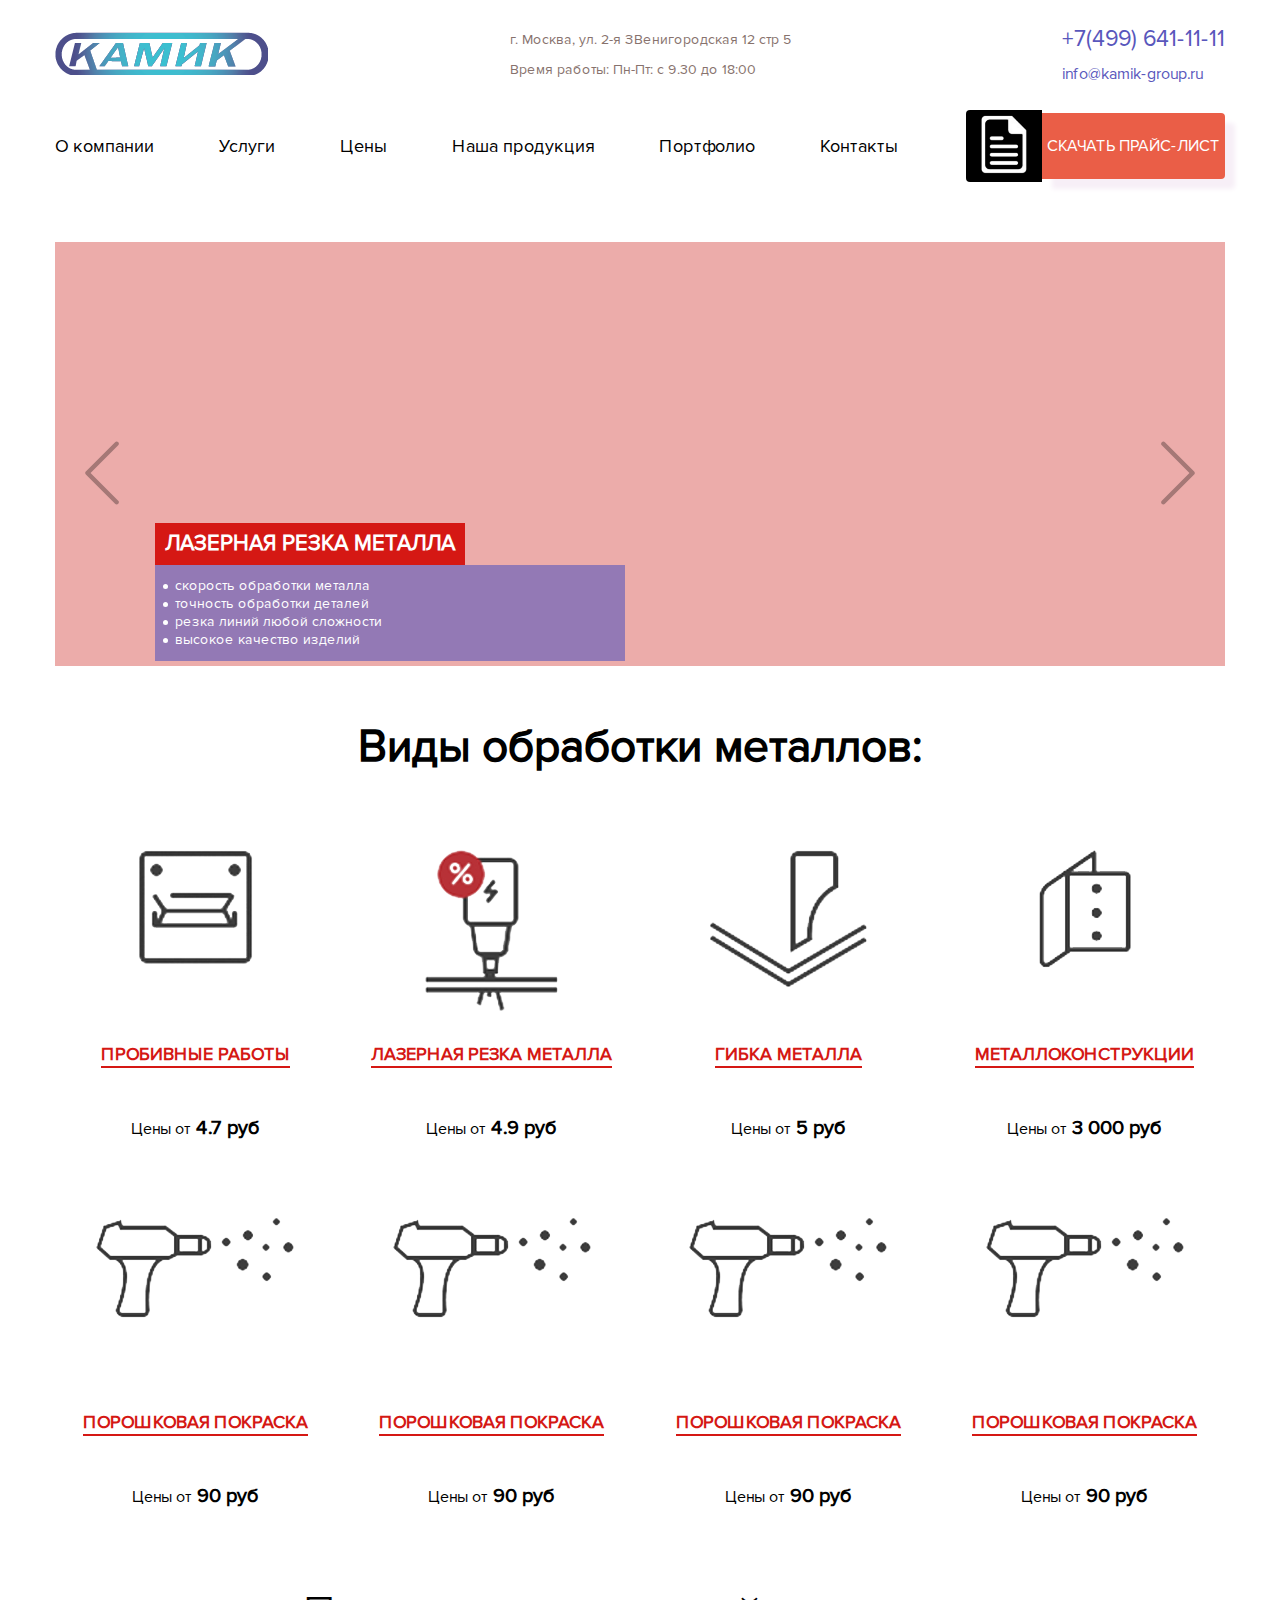
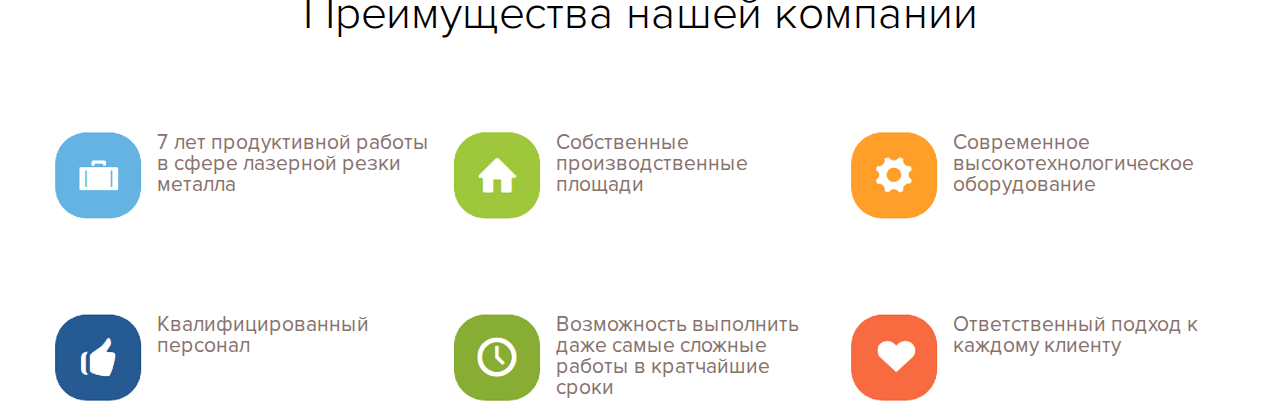
==== index.html @ 595deb57 "add" ====
<!doctype html>
<html lang="en">
<head>
    <meta charset="UTF-8">
    <meta name="viewport"
          content="width=device-width, user-scalable=no, initial-scale=1.0, maximum-scale=1.0, minimum-scale=1.0">
    <meta http-equiv="X-UA-Compatible" content="ie=edge">
    <script src="js/jquery-1.12.4.min.js"></script>
    <script src="plugins/slick-slider/slick.min.js"></script>
    <script src="js/script.js"></script>

    <link rel="stylesheet" href="css/reset.css">
    <link rel="stylesheet" href="plugins/slick-slider/slick.css">
    <link rel="stylesheet" href="css/style.css">
    <title>Kamik</title>
</head>
<body>
<!--HEADER-->
<header id="header">
    <div class="wrapper">
        <div class="col">
            <div class="row__aic">
                <div class="logo">
                    <a href="#"><img src="images/icons/logo.png" alt="Logo"></a>
                </div>
                <div class="location md-hide">
                    <p>г. Москва, ул. 2-я ЗВенигородская 12 стр 5 Время работы: Пн-Пт: с 9.30 до 18:00</p>
                </div>
                <div class="contacts md-hide">
                    <div class="col">
                        <a class="tel">+7(499) 641-11-11</a>
                        <a class="mail">info@kamik-group.ru</a>
                    </div>
                </div>
                <div class="mobile-menu-toggle md-show">
                    <svg class="ham hamRotate ham-burger" viewBox="0 0 100 100" width="60"
                         onclick="this.classList.toggle('active')">
                        <path
                                class="line top"
                                d="m 30,33 h 40 c 3.722839,0 7.5,3.126468 7.5,8.578427 0,5.451959 -2.727029,8.421573 -7.5,8.421573 h -20"/>
                        <path
                                class="line middle"
                                d="m 30,50 h 40"/>
                        <path
                                class="line bottom"
                                d="m 70,67 h -40 c 0,0 -7.5,-0.802118 -7.5,-8.365747 0,-7.563629 7.5,-8.634253 7.5,-8.634253 h 20"/>
                    </svg>
                </div>
            </div>
            <div class="block-navigation">
                <nav>
                    <ul>
                        <li><a href="#">О компании</a></li>
                        <li><a href="#">Услуги</a></li>
                        <li><a href="#">Цены</a></li>
                        <li><a href="#">Наша продукция</a></li>
                        <li><a href="#">Портфолио</a></li>
                        <li><a href="#">Контакты</a></li>
                    </ul>
                </nav>
                <a href="#" class="download-price">
                    <span><img src="images/icons/icon-price.png" alt=""></span>
                    <p>Скачать прайс-лист</p>
                </a>
            </div>
        </div>
    </div>
</header>
<!--END HEADER-->

<!--BANNER-->
<section id="banner">
    <div class="wrapper">
        <div class="slider">
            <div class="slide">
                <img src="images/images/image-slide.jpg" alt="Слайд">
                <div class="description">
                    <div class="top">
                        Лазерная резка металла
                    </div>
                    <ul>
                        <li>скорость обработки металла</li>
                        <li>точность обработки деталей</li>
                        <li>резка линий любой сложности</li>
                        <li>высокое качество изделий</li>
                    </ul>
                </div>
            </div>
            <div class="slide">
                <img src="images/images/image-slide.jpg" alt="Слайд">
                <div class="description">
                    <div class="top">
                        Лазерная резка металла
                    </div>
                    <ul>
                        <li>скорость обработки металла</li>
                        <li>точность обработки деталей</li>
                        <li>резка линий любой сложности</li>
                        <li>высокое качество изделий</li>
                    </ul>
                </div>
            </div>
        </div>
    </div>
</section>
<!--END BANNER-->

<!--METAL PROCESSING-->
<section id="metal-processing">
    <div class="wrapper">
        <div class="title">
            Виды обработки металлов:
        </div>
        <div class="blocks">
            <div class="one-process">
                <div class="block-img">
                    <img src="images/icons/icon-metal-processing-1.png" alt="Пробивные работы">
                </div>
                <a href="#">Пробивные работы</a>
                <p>
                    Цены от <span class="price">4.7 руб</span>
                </p>
            </div>
            <div class="one-process">
                <div class="block-img">
                    <img src="images/icons/icon-metal-processing-2.png" alt="Лазерная резка металла">
                </div>
                <a href="#">Лазерная резка металла</a>
                <p>
                    Цены от <span class="price">4.9 руб</span>
                </p>
            </div>
            <div class="one-process">
                <div class="block-img">
                    <img src="images/icons/icon-metal-processing-3.png" alt="Гибка металла">
                </div>
                <a href="#">Гибка металла</a>
                <p>
                    Цены от <span class="price">5 руб</span>
                </p>
            </div>
            <div class="one-process">
                <div class="block-img">
                    <img src="images/icons/icon-metal-processing-4.png" alt="Металлоконструкции">
                </div>
                <a href="#">Металлоконструкции</a>
                <p>
                    Цены от <span class="price">3 000 руб</span>
                </p>
            </div>
            <div class="one-process">
                <div class="block-img">
                    <img src="images/icons/icon-metal-processing-5.png" alt="Порошковая покраска">
                </div>
                <a href="#">Порошковая покраска</a>
                <p>
                    Цены от <span class="price">90 руб</span>
                </p>
            </div>
            <div class="one-process">
                <div class="block-img">
                    <img src="images/icons/icon-metal-processing-5.png" alt="Порошковая покраска">
                </div>
                <a href="#">Порошковая покраска</a>
                <p>
                    Цены от <span class="price">90 руб</span>
                </p>
            </div>
            <div class="one-process">
                <div class="block-img">
                    <img src="images/icons/icon-metal-processing-5.png" alt="Порошковая покраска">
                </div>
                <a href="#">Порошковая покраска</a>
                <p>
                    Цены от <span class="price">90 руб</span>
                </p>
            </div>
            <div class="one-process">
                <div class="block-img">
                    <img src="images/icons/icon-metal-processing-5.png" alt="Порошковая покраска">
                </div>
                <a href="#">Порошковая покраска</a>
                <p>
                    Цены от <span class="price">90 руб</span>
                </p>
            </div>
        </div>
    </div>
</section>
<!--END METAL PROCESSING-->

<!--ADVANTAGE-->
<section id="advantage">
    <div class="wrapper">
        <div class="title">
            Преимущества нашей компании
        </div>
        <div class="blocks">
            <div class="one-advantage">
                <img src="images/icons/icon-advantage-1.png" alt="">
                <p>7 лет продуктивной работы в сфере лазерной резки металла</p>
            </div>
            <div class="one-advantage">
                <img src="images/icons/icon-advantage-2.png" alt="">
                <p>Собственные производственные площади</p>
            </div>
            <div class="one-advantage">
                <img src="images/icons/icon-advantage-3.png" alt="">
                <p>Современное высокотехнологическое оборудование</p>
            </div>
            <div class="one-advantage">
                <img src="images/icons/icon-advantage-4.png" alt="">
                <p>Квалифицированный персонал</p>
            </div>
            <div class="one-advantage">
                <img src="images/icons/icon-advantage-5.png" alt="">
                <p>Возможность выполнить даже самые сложные работы в кратчайшие сроки</p>
            </div>
            <div class="one-advantage">
                <img src="images/icons/icon-advantage-6.png" alt="">
                <p>Ответственный подход к каждому клиенту</p>
            </div>
        </div>
    </div>
</section>
<!--END ADVANTAGE-->
</body>
</html>
---- css/style.css ----
@font-face {
  font-family: 'Proxima Nova Light';
  src: url("../font/proxima/ProximaNova-Light.eot");
  src: url("../font/proxima/ProximaNova-Light.eot?#iefix") format("embedded-opentype"), url("../font/proxima/ProximaNova-Light.woff") format("woff"), url("../font/proxima/ProximaNova-Light.ttf") format("truetype");
  font-weight: normal;
  font-style: normal;
}

@font-face {
  font-family: 'Proxima Nova Regular';
  src: url("../font/proxima/ProximaNova-Regular.eot");
  src: url("../font/proxima/ProximaNova-Regular.eot?#iefix") format("embedded-opentype"), url("../font/proxima/ProximaNova-Regular.woff") format("woff"), url("../font/proxima/ProximaNova-Regular.ttf") format("truetype");
  font-weight: normal;
  font-style: normal;
}

@font-face {
  font-family: 'Proxima Nova Bold';
  src: url("../font/proxima/ProximaNova-Bold.eot");
  src: url("../font/proxima/ProximaNova-Bold.eot?#iefix") format("embedded-opentype"), url("../font/proxima/ProximaNova-Bold.woff") format("woff"), url("../font/proxima/ProximaNova-Bold.ttf") format("truetype");
  font-weight: 600;
  font-style: normal;
}

body {
  font-family: 'Proxima Nova Regular', sans-serif;
  background: #fff;
  color: #87726d;
}

.wrapper {
  max-width: 1170px;
  margin: 0 auto;
  padding-left: 30px;
  padding-right: 30px;
}

@media screen and (max-width: 780px) {
  .wrapper {
    padding-left: 15px;
    padding-right: 15px;
  }
}

a {
  text-decoration: none;
}

input[type=button],
button {
  cursor: pointer;
  outline: none;
}

input[type=text] {
  -webkit-box-sizing: border-box;
  box-sizing: border-box;
}

.row {
  display: -webkit-box;
  display: -ms-flexbox;
  display: flex;
  -webkit-box-pack: justify;
  -ms-flex-pack: justify;
  justify-content: space-between;
}

.row__aic {
  display: -webkit-box;
  display: -ms-flexbox;
  display: flex;
  -webkit-box-pack: justify;
  -ms-flex-pack: justify;
  justify-content: space-between;
  -webkit-box-align: center;
  -ms-flex-align: center;
  align-items: center;
}

.col {
  display: -webkit-box;
  display: -ms-flexbox;
  display: flex;
  -webkit-box-orient: vertical;
  -webkit-box-direction: normal;
  -ms-flex-direction: column;
  flex-direction: column;
}

.col__aic {
  display: -webkit-box;
  display: -ms-flexbox;
  display: flex;
  -webkit-box-orient: vertical;
  -webkit-box-direction: normal;
  -ms-flex-direction: column;
  flex-direction: column;
  -webkit-box-align: center;
  -ms-flex-align: center;
  align-items: center;
}

.md-show {
  display: none;
}

@media screen and (max-width: 960px) {
  .md-show {
    display: block;
  }
}

@media screen and (max-width: 960px) {
  .md-hide {
    display: none !important;
  }
}

#header {
  padding-top: 25px;
}

#header .logo img {
  width: 100%;
  max-width: 213px;
  height: auto;
}

#header .location {
  max-width: 310px;
}

#header .location p {
  font-weight: 300;
  font-size: 14px;
  line-height: 30px;
}

#header .mobile-menu-toggle {
  -webkit-box-sizing: border-box;
  box-sizing: border-box;
  z-index: 200;
}

#header .mobile-menu-toggle .ham {
  cursor: pointer;
  -webkit-tap-highlight-color: transparent;
  -webkit-transition: -webkit-transform 400ms;
  transition: -webkit-transform 400ms;
  -o-transition: transform 400ms;
  transition: transform 400ms;
  transition: transform 400ms, -webkit-transform 400ms;
  -moz-user-select: none;
  -webkit-user-select: none;
  -ms-user-select: none;
  user-select: none;
}

#header .mobile-menu-toggle .hamRotate.active {
  -webkit-transform: rotate(45deg);
  -ms-transform: rotate(45deg);
  transform: rotate(45deg);
}

#header .mobile-menu-toggle .hamRotate180.active {
  -webkit-transform: rotate(180deg);
  -ms-transform: rotate(180deg);
  transform: rotate(180deg);
}

#header .mobile-menu-toggle .line {
  fill: none;
  -webkit-transition: stroke-dasharray 400ms, stroke-dashoffset 400ms;
  -o-transition: stroke-dasharray 400ms, stroke-dashoffset 400ms;
  transition: stroke-dasharray 400ms, stroke-dashoffset 400ms;
  stroke: #000;
  stroke-width: 8;
  stroke-linecap: round;
}

#header .mobile-menu-toggle .ham-burger .top {
  stroke-dasharray: 40 160;
}

#header .mobile-menu-toggle .ham-burger .middle {
  stroke-dasharray: 40 142;
  -webkit-transform-origin: 50%;
  -ms-transform-origin: 50%;
  transform-origin: 50%;
  -webkit-transition: -webkit-transform 400ms;
  transition: -webkit-transform 400ms;
  -o-transition: transform 400ms;
  transition: transform 400ms;
  transition: transform 400ms, -webkit-transform 400ms;
}

#header .mobile-menu-toggle .ham-burger .bottom {
  stroke-dasharray: 40 85;
  -webkit-transform-origin: 50%;
  -ms-transform-origin: 50%;
  transform-origin: 50%;
  -webkit-transition: stroke-dashoffset 400ms, -webkit-transform 400ms;
  transition: stroke-dashoffset 400ms, -webkit-transform 400ms;
  -o-transition: transform 400ms, stroke-dashoffset 400ms;
  transition: transform 400ms, stroke-dashoffset 400ms;
  transition: transform 400ms, stroke-dashoffset 400ms, -webkit-transform 400ms;
}

#header .mobile-menu-toggle .ham-burger.active .top {
  stroke-dashoffset: -64px;
}

#header .mobile-menu-toggle .ham-burger.active .middle {
  -webkit-transform: rotate(90deg);
  -ms-transform: rotate(90deg);
  transform: rotate(90deg);
}

#header .mobile-menu-toggle .ham-burger.active .bottom {
  stroke-dashoffset: -64px;
}

#header .contacts {
  color: #5957bc;
}

#header .contacts .tel {
  font-size: 23px;
}

#header .contacts .mail {
  margin-top: 15px;
  font-size: 16px;
}

#header .block-navigation {
  margin-top: 25px;
  display: -webkit-box;
  display: -ms-flexbox;
  display: flex;
  -webkit-box-pack: justify;
  -ms-flex-pack: justify;
  justify-content: space-between;
  -webkit-box-align: center;
  -ms-flex-align: center;
  align-items: center;
}

@media screen and (max-width: 960px) {
  #header .block-navigation {
    display: none;
  }
}

#header .block-navigation nav ul {
  display: -webkit-box;
  display: -ms-flexbox;
  display: flex;
  -webkit-box-pack: justify;
  -ms-flex-pack: justify;
  justify-content: space-between;
  -webkit-box-align: center;
  -ms-flex-align: center;
  align-items: center;
}

@media screen and (max-width: 780px) {
  #header .block-navigation nav ul {
    -webkit-box-orient: vertical;
    -webkit-box-direction: normal;
    -ms-flex-direction: column;
    flex-direction: column;
  }
}

#header .block-navigation nav ul li {
  margin-right: 65px;
}

@media screen and (max-width: 1100px) {
  #header .block-navigation nav ul li {
    margin-right: 15px;
  }
}

@media screen and (max-width: 780px) {
  #header .block-navigation nav ul li {
    margin-top: 10px;
  }
}

#header .block-navigation nav ul li a {
  font-size: 18px;
  color: #000;
}

#header .block-navigation .download-price {
  display: -webkit-box;
  display: -ms-flexbox;
  display: flex;
  -webkit-box-align: center;
  -ms-flex-align: center;
  align-items: center;
}

@media screen and (max-width: 960px) {
  #header .block-navigation .download-price {
    margin-top: 10px;
  }
}

#header .block-navigation .download-price span {
  padding: 5px 15px;
  background: #000;
  border-radius: 4px 0 0 4px;
}

#header .block-navigation .download-price p {
  text-transform: uppercase;
  background: #ea5e47;
  color: #fff;
  padding: 25px 5px;
  border-radius: 0 4px 4px 0;
  -webkit-box-shadow: 10px 10px 5px 0px #f7eff7;
  box-shadow: 10px 10px 5px 0px #f7eff7;
}

#banner {
  margin-top: 60px;
}

#banner .slider .slide {
  position: relative;
}

#banner .slider .slide img {
  width: 100%;
}

#banner .slider .slide .description {
  position: absolute;
  bottom: 5px;
  left: 100px;
  width: 100%;
}

@media screen and (max-width: 780px) {
  #banner .slider .slide .description {
    left: 50px;
  }
}

@media screen and (max-width: 560px) {
  #banner .slider .slide .description {
    left: calc((100% - 249px) / 2);
  }
}

#banner .slider .slide .description .top {
  display: inline-block;
  padding: 10px;
  font-size: 22px;
  font-weight: 600;
  color: #fff;
  text-transform: uppercase;
  background: #d51814;
  max-width: 340px;
}

@media screen and (max-width: 780px) {
  #banner .slider .slide .description .top {
    font-size: 16px;
  }
}

#banner .slider .slide .description ul {
  background: rgba(89, 87, 188, 0.6);
  padding: 10px 20px;
  max-width: 430px;
  width: 100%;
}

@media screen and (max-width: 780px) {
  #banner .slider .slide .description ul {
    max-width: 320px;
  }
}

@media screen and (max-width: 560px) {
  #banner .slider .slide .description ul {
    display: none;
  }
}

#banner .slider .slide .description ul li {
  color: #fff;
  margin: 4px 0;
  font-size: 14px;
  position: relative;
}

@media screen and (max-width: 780px) {
  #banner .slider .slide .description ul li {
    font-size: 12px;
  }
}

#banner .slider .slide .description ul li:before {
  content: '';
  width: 5px;
  height: 5px;
  position: absolute;
  left: -12px;
  top: 5px;
  background: #fff;
  border-radius: 50%;
}

#banner .slider .slick-arrow {
  position: absolute;
  outline: none;
  font-size: 0;
  height: 70px;
  width: 70px;
  border: none;
  top: calc((100% - 35px) / 2);
  z-index: 2;
  opacity: .3;
}

#banner .slider .slick-arrow:hover {
  opacity: 1;
  -webkit-transition: all .3s;
  -o-transition: all .3s;
  transition: all .3s;
}

@media screen and (max-width: 780px) {
  #banner .slider .slick-arrow {
    width: 30px;
    height: 30px;
  }
}

#banner .slider .slick-arrow.slick-prev {
  background: url("../images/icons/arrow.svg") no-repeat;
  left: 1%;
  -webkit-transform: rotate(180deg);
  -ms-transform: rotate(180deg);
  transform: rotate(180deg);
}

#banner .slider .slick-arrow.slick-next {
  background: url("../images/icons/arrow.svg") no-repeat;
  right: 1%;
}

#metal-processing {
  margin-top: 55px;
}

@media screen and (max-width: 780px) {
  #metal-processing {
    margin-top: 15px;
  }
}

#metal-processing .title {
  color: #000;
  font-size: 46px;
  text-align: center;
  font-weight: 800;
}

@media screen and (max-width: 780px) {
  #metal-processing .title {
    font-size: 28px;
  }
}

#metal-processing .blocks {
  display: -webkit-box;
  display: -ms-flexbox;
  display: flex;
  -webkit-box-pack: justify;
  -ms-flex-pack: justify;
  justify-content: space-between;
  -ms-flex-wrap: wrap;
  flex-wrap: wrap;
}

@media screen and (max-width: 780px) {
  #metal-processing .blocks {
    -ms-flex-pack: distribute;
    justify-content: space-around;
  }
}

#metal-processing .blocks .one-process {
  -ms-flex-preferred-size: 23%;
  flex-basis: 23%;
  display: -webkit-box;
  display: -ms-flexbox;
  display: flex;
  -webkit-box-orient: vertical;
  -webkit-box-direction: normal;
  -ms-flex-direction: column;
  flex-direction: column;
  -webkit-box-align: center;
  -ms-flex-align: center;
  align-items: center;
  -webkit-box-pack: justify;
  -ms-flex-pack: justify;
  justify-content: space-between;
  margin-top: 80px;
  min-width: 280px;
}

@media screen and (max-width: 780px) {
  #metal-processing .blocks .one-process {
    margin-top: 25px;
  }
}

#metal-processing .blocks .one-process .block-img {
  height: 160px;
}

#metal-processing .blocks .one-process .block-img img {
  width: 100%;
  height: auto;
}

#metal-processing .blocks .one-process a {
  margin-top: 35px;
  font-size: 18px;
  color: #d51814;
  border-bottom: 2px solid #d51814;
  padding-bottom: 3px;
  text-transform: uppercase;
  font-weight: 600;
}

#metal-processing .blocks .one-process p {
  color: #000;
  margin-top: 50px;
  font-size: 16px;
}

#metal-processing .blocks .one-process p .price {
  font-weight: 600;
  font-size: 20px;
}

#advantage {
  margin-top: 85px;
}

#advantage .title {
  color: #000;
  font-family: 'Proxima Nova Light', sans-serif;
  font-size: 46px;
  text-align: center;
  font-weight: 200;
}

@media screen and (max-width: 780px) {
  #advantage .title {
    font-size: 28px;
  }
}

#advantage .blocks {
  display: -webkit-box;
  display: -ms-flexbox;
  display: flex;
  -webkit-box-pack: justify;
  -ms-flex-pack: justify;
  justify-content: space-between;
  -ms-flex-wrap: wrap;
  flex-wrap: wrap;
}

@media screen and (max-width: 560px) {
  #advantage .blocks {
    -ms-flex-pack: distribute;
    justify-content: space-around;
  }
}

#advantage .blocks .one-advantage {
  -ms-flex-preferred-size: 32%;
  flex-basis: 32%;
  display: -webkit-box;
  display: -ms-flexbox;
  display: flex;
  -webkit-box-align: start;
  -ms-flex-align: start;
  align-items: flex-start;
  margin-top: 95px;
  min-width: 310px;
}

@media screen and (max-width: 560px) {
  #advantage .blocks .one-advantage {
    margin-top: 30px;
  }
}

#advantage .blocks .one-advantage p {
  padding-left: 15px;
  font-size: 21px;
}

@media screen and (max-width: 560px) {
  #advantage .blocks .one-advantage p {
    font-size: 16px;
    padding-top: 15px;
  }
}

/*# sourceMappingURL=maps/style.css.map */
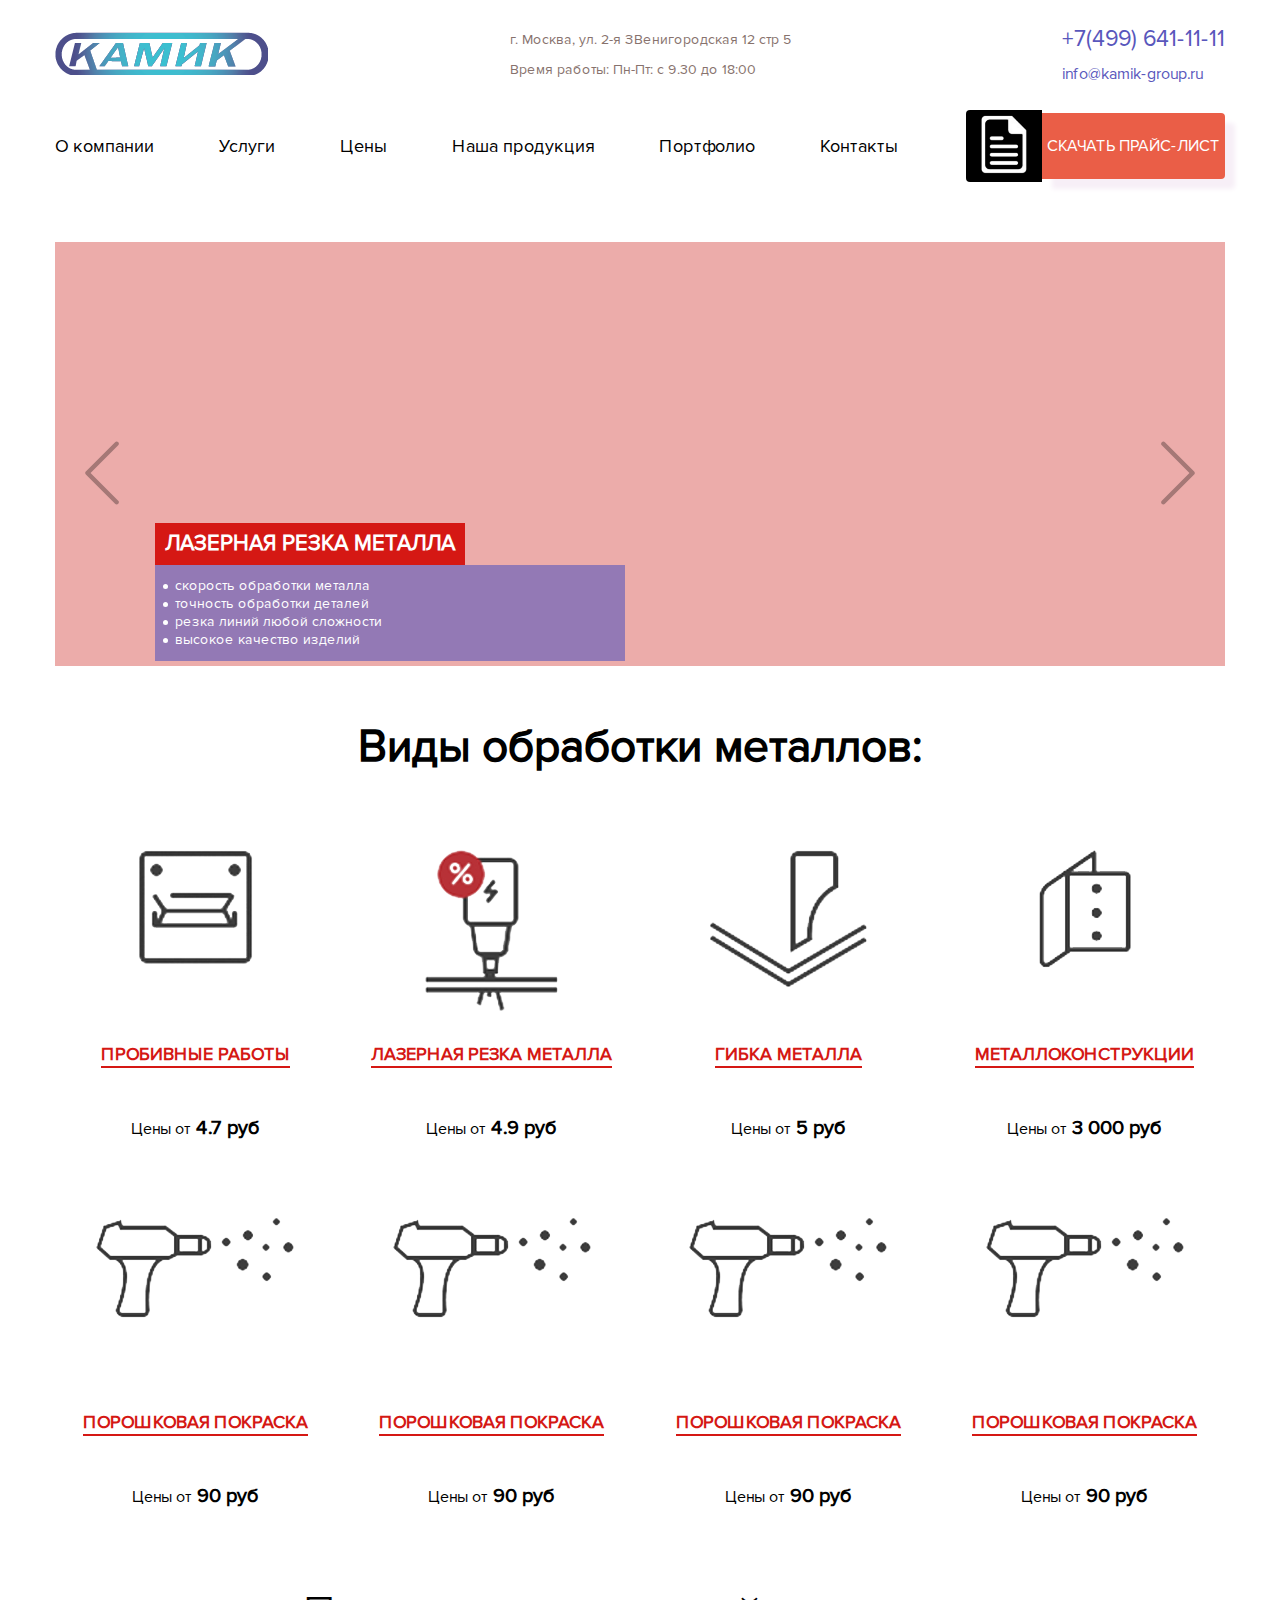
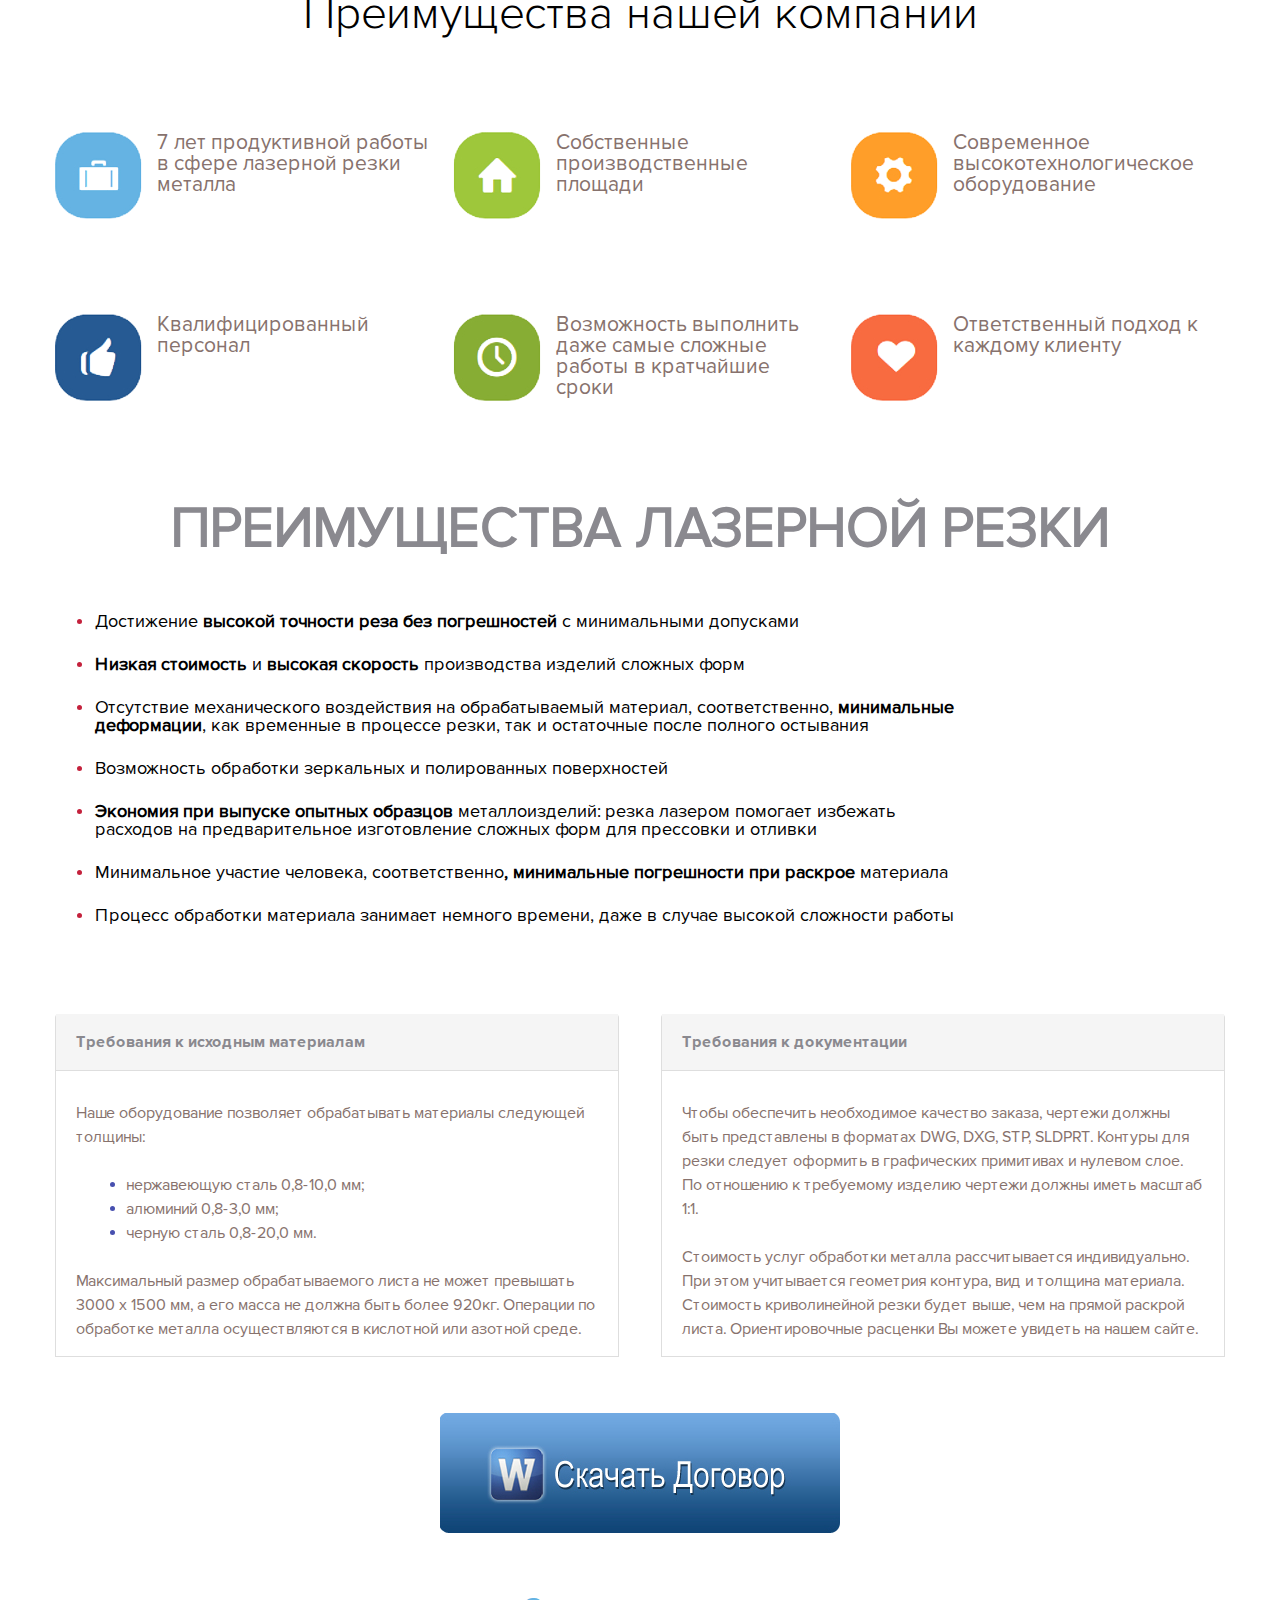
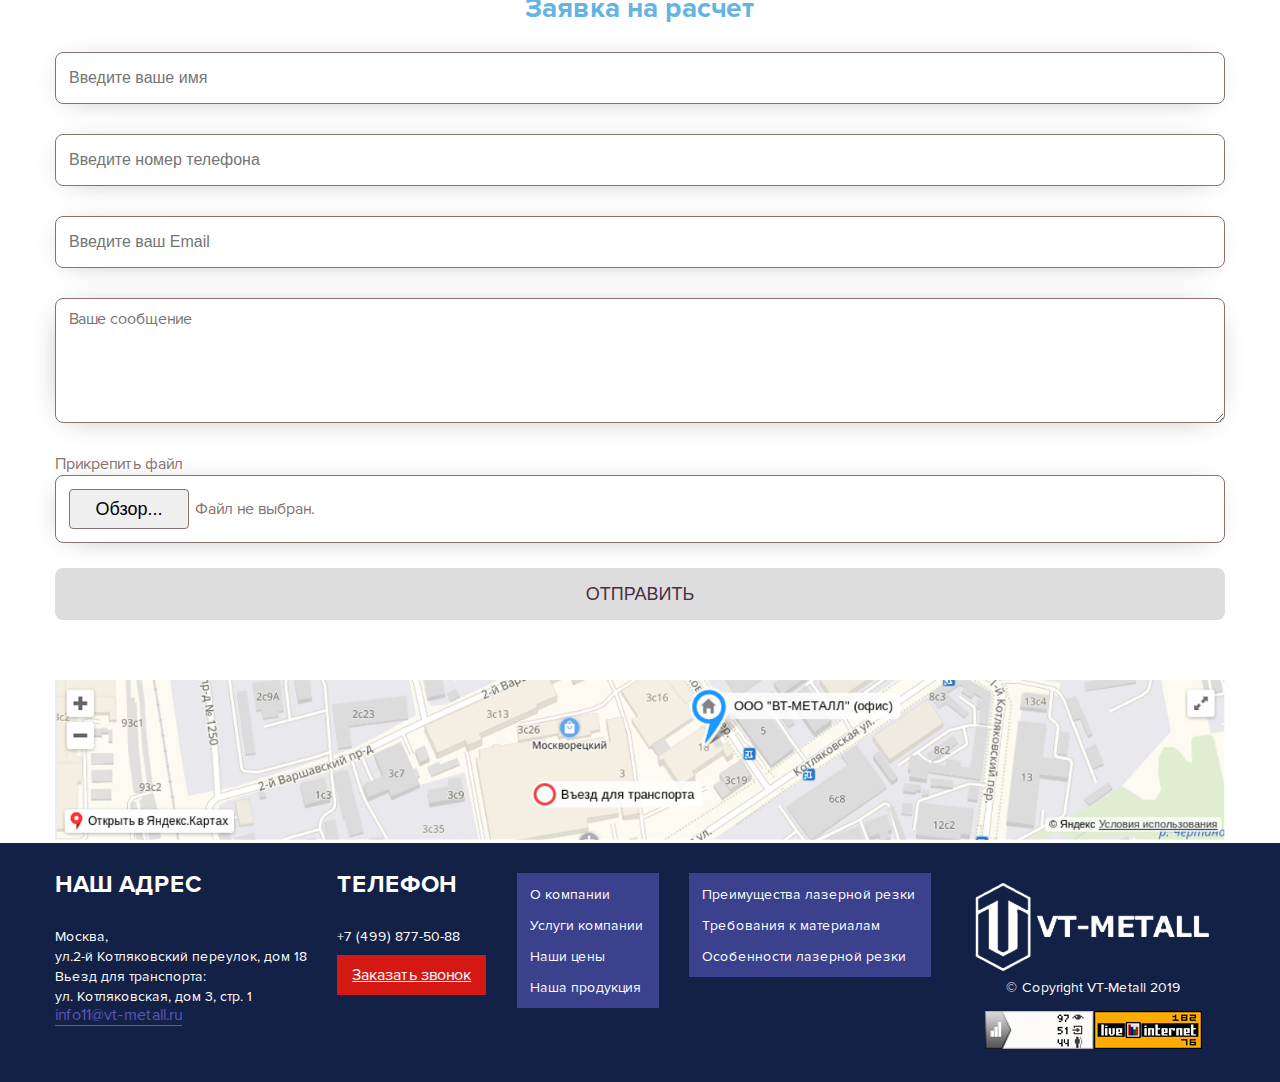
==== commit 438d5ab7: "add" ====
--- a/index.html
+++ b/index.html
@@ -221,8 +221,181 @@
                 <p>Ответственный подход к каждому клиенту</p>
             </div>
         </div>
+        <div class="title-laser">
+            Преимущества лазерной резки
+        </div>
+        <div class="advantages-list">
+            <ul>
+                <li>
+                    <p>Достижение<span> высокой точности реза без погрешностей</span> с минимальными допусками</p>
+                </li>
+                <li>
+                    <p><span>Низкая стоимость</span> и <span>высокая скорость</span> производства изделий сложных форм
+                    </p>
+                </li>
+                <li>
+                    <p>Отсутствие механического воздействия на обрабатываемый материал, соответственно, <span>минимальные деформации</span>,
+                        как временные в процессе резки, так и остаточные после полного остывания</p>
+                </li>
+                <li>
+                    <p>Возможность обработки зеркальных и полированных поверхностей</p>
+                </li>
+                <li>
+                    <p><span>Экономия при выпуске опытных образцов</span> металлоизделий: резка лазером помогает
+                        избежать расходов на предварительное изготовление сложных форм для прессовки и отливки</p>
+                </li>
+                <li>
+                    <p>Минимальное участие человека, соответственно<span>, минимальные погрешности при раскрое</span>
+                        материала</p>
+                </li>
+                <li>
+                    <p>Процесс обработки материала занимает немного времени, даже в случае высокой сложности работы</p>
+                </li>
+            </ul>
+        </div>
     </div>
 </section>
 <!--END ADVANTAGE-->
+
+<!--DOCUMENTS-->
+<section id="documents">
+    <div class="wrapper">
+        <div class="requirements">
+            <div class="one">
+                <div class="cap">
+                    Требования к исходным материалам
+                </div>
+                <div class="inf">
+                    <p>
+                        Наше оборудование позволяет обрабатывать материалы следующей толщины:
+                    </p>
+                    <ul>
+                        <li>
+                            <p>нержавеющую сталь 0,8-10,0 мм;</p>
+                        </li>
+                        <li>
+                            <p>алюминий 0,8-3,0 мм;</p>
+                        </li>
+                        <li>
+                            <p>черную сталь 0,8-20,0 мм.</p>
+                        </li>
+                    </ul>
+                    <p>
+                        Максимальный размер обрабатываемого листа не может превышать 3000 х 1500 мм, а его масса не
+                        должна
+                        быть более 920кг. Операции по обработке металла осуществляются в кислотной или азотной среде.
+                    </p>
+                </div>
+            </div>
+            <div class="one">
+                <div class="cap">Требования к документации</div>
+                <div class="inf">
+                    <p>Чтобы обеспечить необходимое качество заказа, чертежи должны быть представлены в форматах DWG,
+                        DXG,
+                        STP, SLDPRT. Контуры для резки следует оформить в графических примитивах и нулевом слое. По
+                        отношению к требуемому изделию чертежи должны иметь масштаб 1:1. <br><br>
+                        Стоимость услуг обработки металла рассчитывается индивидуально. При этом учитывается геометрия
+                        контура, вид и толщина материала. Стоимость криволинейной резки будет выше, чем на прямой
+                        раскрой
+                        листа. Ориентировочные расценки Вы можете увидеть на нашем сайте.</p>
+                </div>
+            </div>
+        </div>
+        <button type="button" class="btn-download-doc">
+            <img src="images/icons/icon-download-doc.jpg" alt="">
+        </button>
+        <div class="request">
+            <div class="title">
+                Заявка на расчет
+            </div>
+            <div class="form">
+                <input type="text" placeholder="Введите ваше имя" class="styles-input">
+                <input type="number" placeholder="Введите номер телефона" class="styles-input">
+                <input type="email" placeholder="Введите ваш Email" class="styles-input">
+                <textarea name="message" id="" cols="30" rows="10" class="styles-textarea"
+                          placeholder="Ваше сообщение"></textarea>
+                <p>
+                    Прикрепить файл
+                </p>
+                <div class="attach">
+                    <input type="button" value="Обзор..."> <span>Файл не выбран.</span>
+                </div>
+                <input type="button" class="send" value="Отправить">
+            </div>
+        </div>
+    </div>
+</section>
+<!--END DOCUMENTS-->
+
+<!--FOOTER-->
+<footer id="footer">
+    <div class="wrapper">
+        <div class="map">
+            <img src="images/images/image-map.jpg" alt="Карта">
+        </div>
+    </div>
+    <div class="content">
+        <div class="wrapper">
+            <div class="row">
+                <div class="block sm-hide">
+                    <div class="title">
+                        Наш адрес
+                    </div>
+                    <p>Москва, <br>
+                        ул.2-й Котляковский переулок, дом 18<br>
+                        Вьезд для транспорта:<br>
+                        ул. Котляковская, дом 3, стр. 1
+                    </p>
+                    <a href="#" class="mail">info11@vt-metall.ru</a>
+                </div>
+                <div class="block sm-hide">
+                    <div class="title">
+                        Телефон
+                    </div>
+                    <p>
+                        +7 (499) 877-50-88
+                    </p>
+                    <div class="call">
+                        <a href="#" class="get-call">Заказать звонок</a>
+                    </div>
+                </div>
+                <div class="block lg-hide">
+                    <div class="navigation">
+                        <ul>
+                            <li><a href="#">О компании</a></li>
+                            <li><a href="#">Услуги компании</a></li>
+                            <li><a href="#">Наши цены</a></li>
+                            <li><a href="#">Наша продукция</a></li>
+                        </ul>
+                    </div>
+                </div>
+                <div class="block lg-hide">
+                    <div class="navigation">
+                        <ul>
+                            <li><a href="#">Преимущества лазерной резки</a></li>
+                            <li><a href="#">Требования к материалам</a></li>
+                            <li><a href="#">Особенности лазерной резки</a></li>
+                        </ul>
+                    </div>
+                </div>
+                <div class="block align">
+                    <div class="col__aic">
+                        <a href="#" class="logo-footer">
+                            <img src="images/icons/logo-two.png" alt="Logo">
+                        </a>
+                        <p>
+                            © Copyright VT-Metall 2019
+                        </p>
+                        <div class="widgets row">
+                            <a href="#"><img src="images/icons/icon-widget-1.jpg" alt=""></a>
+                            <a href="#"><img src="images/icons/icon-widget-2.jpg" alt=""></a>
+                        </div>
+                    </div>
+                </div>
+            </div>
+        </div>
+    </div>
+</footer>
+<!--END FOOTER-->
 </body>
 </html>--- a/css/style.css
+++ b/css/style.css
@@ -101,6 +101,12 @@
   align-items: center;
 }
 
+@media screen and (max-width: 1100px) {
+  .lg-hide {
+    display: none;
+  }
+}
+
 .md-show {
   display: none;
 }
@@ -117,14 +123,49 @@
   }
 }
 
+@media screen and (max-width: 780px) {
+  .sm-hide {
+    display: none;
+  }
+}
+
+.title-page {
+  font-size: 28px;
+  color: #482e47;
+  margin-bottom: 50px;
+  position: relative;
+}
+
+.title-page:before {
+  content: '';
+  position: absolute;
+  width: 85px;
+  height: 5px;
+  background: #d51814;
+  bottom: -20px;
+  left: 0;
+}
+
 #header {
   padding-top: 25px;
 }
 
+@media screen and (max-width: 560px) {
+  #header {
+    padding-top: 0;
+  }
+}
+
 #header .logo img {
   width: 100%;
   max-width: 213px;
   height: auto;
+}
+
+@media screen and (max-width: 560px) {
+  #header .logo img {
+    width: 80%;
+  }
 }
 
 #header .location {
@@ -330,6 +371,12 @@
   margin-top: 60px;
 }
 
+@media screen and (max-width: 560px) {
+  #banner {
+    margin-top: 20px;
+  }
+}
+
 #banner .slider .slide {
   position: relative;
 }
@@ -620,4 +667,737 @@
   }
 }
 
+@media screen and (max-width: 560px) {
+  #advantage .blocks .one-advantage img {
+    max-width: 65px;
+    height: auto;
+  }
+}
+
+#advantage .title-laser {
+  margin-top: 100px;
+  text-transform: uppercase;
+  font-weight: 600;
+  text-align: center;
+  font-size: 56px;
+  color: #8a898f;
+}
+
+@media screen and (max-width: 780px) {
+  #advantage .title-laser {
+    font-size: 36px;
+  }
+}
+
+@media screen and (max-width: 560px) {
+  #advantage .title-laser {
+    font-size: 28px;
+    margin-top: 40px;
+  }
+}
+
+#advantage .advantages-list {
+  margin-top: 55px;
+}
+
+#advantage .advantages-list ul {
+  padding-left: 40px;
+}
+
+#advantage .advantages-list ul li {
+  margin-top: 25px;
+  font-size: 18px;
+  color: #000;
+  max-width: 860px;
+  position: relative;
+}
+
+#advantage .advantages-list ul li:before {
+  content: '';
+  width: 5px;
+  height: 5px;
+  background: #c4213c;
+  position: absolute;
+  left: -18px;
+  top: 7px;
+  border-radius: 50%;
+}
+
+#advantage .advantages-list ul li span {
+  font-weight: 600;
+}
+
+#documents {
+  margin-top: 90px;
+}
+
+#documents .requirements {
+  display: -webkit-box;
+  display: -ms-flexbox;
+  display: flex;
+  -webkit-box-pack: justify;
+  -ms-flex-pack: justify;
+  justify-content: space-between;
+}
+
+@media screen and (max-width: 780px) {
+  #documents .requirements {
+    -webkit-box-orient: vertical;
+    -webkit-box-direction: normal;
+    -ms-flex-direction: column;
+    flex-direction: column;
+    -webkit-box-align: center;
+    -ms-flex-align: center;
+    align-items: center;
+  }
+}
+
+#documents .requirements .one {
+  -ms-flex-preferred-size: 48%;
+  flex-basis: 48%;
+  border: 1px solid #dedede;
+  border-top: none;
+  border-radius: 4px 4px 0 0;
+}
+
+#documents .requirements .one .cap {
+  background: #f5f5f5;
+  padding: 20px;
+  border-bottom: 1px solid #dedede;
+  font-family: 'Proxima Nova Bold', sans-serif;
+  color: #8a898f;
+}
+
+#documents .requirements .one .inf {
+  padding: 30px 20px 15px;
+}
+
+#documents .requirements .one .inf p {
+  font-size: 16px;
+  line-height: 24px;
+}
+
+@media screen and (max-width: 560px) {
+  #documents .requirements .one .inf p {
+    font-size: 14px;
+  }
+}
+
+#documents .requirements .one .inf ul {
+  padding: 24px 20px 24px 50px;
+}
+
+#documents .requirements .one .inf ul li {
+  position: relative;
+}
+
+#documents .requirements .one .inf ul li:before {
+  content: '';
+  width: 5px;
+  height: 5px;
+  background: #4750af;
+  position: absolute;
+  left: -16px;
+  top: 9px;
+  border-radius: 50%;
+}
+
+#documents .btn-download-doc {
+  margin: 55px auto 0;
+  display: -webkit-box;
+  display: -ms-flexbox;
+  display: flex;
+  border: none;
+  background: none;
+}
+
+@media screen and (max-width: 560px) {
+  #documents .btn-download-doc {
+    margin-top: 20px;
+  }
+}
+
+#documents .btn-download-doc img {
+  width: 100%;
+  height: auto;
+}
+
+#documents .request {
+  margin-top: 60px;
+}
+
+#documents .request .title {
+  font-family: 'Proxima Nova Bold', sans-serif;
+  color: #65b3e3;
+  font-size: 28px;
+  text-align: center;
+}
+
+#documents .request .form .styles-input,
+#documents .request .form .styles-textarea {
+  width: 100%;
+  margin-top: 30px;
+  -webkit-box-sizing: border-box;
+  box-sizing: border-box;
+  padding: 0 13px;
+  background: none;
+  border-radius: 8px;
+  border: 1px solid #87726d;
+  height: 52px;
+  -webkit-box-shadow: -2px 3px 31px -15px #8a898f;
+  box-shadow: -2px 3px 31px -15px #8a898f;
+  font-size: 16px;
+}
+
+#documents .request .form .styles-textarea {
+  padding-top: 10px;
+  font-family: 'Proxima Nova Regular', sans-serif;
+  height: 125px;
+}
+
+#documents .request .form p {
+  margin-top: 30px;
+}
+
+#documents .request .form .attach {
+  padding: 13px;
+  display: -webkit-box;
+  display: -ms-flexbox;
+  display: flex;
+  -webkit-box-align: center;
+  -ms-flex-align: center;
+  align-items: center;
+  border: 1px solid #87726d;
+  border-radius: 8px;
+  margin-top: 3px;
+  -webkit-box-shadow: -2px 3px 31px -15px #8a898f;
+  box-shadow: -2px 3px 31px -15px #8a898f;
+}
+
+#documents .request .form .attach input {
+  width: 120px;
+  height: 40px;
+  color: #000;
+  font-size: 18px;
+  border-radius: 4px;
+  border: 1px solid #87726d;
+}
+
+#documents .request .form .attach span {
+  padding-left: 6px;
+}
+
+#documents .request .form .send {
+  margin-top: 25px;
+  border-radius: 8px;
+  background: #dddddd;
+  text-transform: uppercase;
+  color: #482e47;
+  font-size: 18px;
+  width: 100%;
+  height: 52px;
+  border: none;
+}
+
+#footer {
+  margin-top: 60px;
+}
+
+#footer .map {
+  width: 100%;
+  height: auto;
+  max-height: 200px;
+}
+
+#footer .map img {
+  width: 100%;
+  height: auto;
+}
+
+#footer .content {
+  background: #132146;
+  padding: 30px 0;
+}
+
+#footer .content p {
+  color: #fff;
+  line-height: 20px;
+  font-size: 14px;
+}
+
+#footer .content .title {
+  font-size: 24px;
+  font-family: 'Proxima Nova Bold', sans-serif;
+  text-transform: uppercase;
+  color: #fff;
+  margin-bottom: 30px;
+}
+
+#footer .content .mail {
+  color: #5957bc;
+  border-bottom: 1px solid #5957bc;
+}
+
+#footer .content .call {
+  margin-top: 20px;
+}
+
+#footer .content .call .get-call {
+  padding: 10px 15px;
+  background: #d51814;
+  color: #fff;
+  text-decoration: underline;
+}
+
+#footer .content .navigation {
+  background: rgba(89, 87, 188, 0.6);
+  padding: 13px 16px 13px 13px;
+}
+
+#footer .content .navigation ul li {
+  margin-top: 15px;
+}
+
+#footer .content .navigation ul li:first-child {
+  margin-top: 0;
+}
+
+#footer .content .navigation ul li a {
+  color: #fff;
+  font-size: 14px;
+}
+
+#footer .content .logo-footer img {
+  width: 100%;
+  height: auto;
+}
+
+#footer .content .widgets {
+  margin-top: 13px;
+}
+
+#footer .content .widgets img {
+  width: 100%;
+  height: auto;
+}
+
+@media screen and (max-width: 780px) {
+  #footer .content .align {
+    margin: 0 auto;
+  }
+}
+
+#contacts .title {
+  padding-bottom: 70px;
+  border-bottom: 2px solid #4e57b2;
+  font-size: 42px;
+  color: #000;
+}
+
+@media screen and (max-width: 780px) {
+  #contacts .title {
+    padding-bottom: 30px;
+    font-size: 34px;
+  }
+}
+
+@media screen and (max-width: 560px) {
+  #contacts .title {
+    font-size: 24px;
+  }
+}
+
+#contacts p {
+  font-size: 18px;
+  color: #51333d;
+}
+
+#contacts p span {
+  font-family: 'Proxima Nova Bold', sans-serif;
+  font-size: 18px;
+}
+
+#contacts a {
+  color: #5957bc;
+}
+
+#contacts .subtitle {
+  font-size: 14px;
+  color: #000;
+  padding-bottom: 7px;
+}
+
+#contacts .description {
+  margin-top: 50px;
+}
+
+#contacts .description .address ul li {
+  margin-top: 7px;
+}
+
+#contacts .description .time {
+  margin-top: 10px;
+}
+
+#contacts .description .time p {
+  margin-top: 8px;
+}
+
+#contacts .description .department ul li {
+  margin-top: 15px;
+}
+
+#contacts .description .department ul li .mail {
+  font-family: 'Proxima Nova Bold', sans-serif;
+}
+
+#contacts .description .requisites {
+  margin-top: 10px;
+}
+
+#contacts .description .requisites ul li {
+  margin-top: 10px;
+}
+
+#contacts .description .way {
+  margin-top: 15px;
+}
+
+#contacts .description .way p {
+  font-size: 14px;
+  margin-top: 10px;
+}
+
+#contacts .description .way p span {
+  font-size: 16px;
+}
+
+#contacts .description .scheme {
+  display: -webkit-box;
+  display: -ms-flexbox;
+  display: flex;
+  margin-top: 10px;
+}
+
+@media screen and (max-width: 780px) {
+  #contacts .description .scheme {
+    -webkit-box-orient: vertical;
+    -webkit-box-direction: normal;
+    -ms-flex-direction: column;
+    flex-direction: column;
+    -webkit-box-align: center;
+    -ms-flex-align: center;
+    align-items: center;
+  }
+}
+
+#contacts .description .scheme .detail {
+  background: #eaeceb;
+  -ms-flex-preferred-size: 34%;
+  flex-basis: 34%;
+  width: 100%;
+  height: auto;
+  padding-bottom: 30px;
+}
+
+#contacts .description .scheme .detail .title-detail {
+  padding: 30px 0;
+  text-align: center;
+  font-family: 'Proxima Nova Bold',sans-serif;
+  color: #000;
+  text-transform: uppercase;
+  font-size: 22px;
+  border-bottom: 10px solid transparent;
+  -o-border-image: -o-linear-gradient(45deg, #188ac8 30%, #eaeceb 60%);
+  border-image: linear-gradient(45deg, #188ac8 30%, #eaeceb 60%);
+  border-image-slice: 1;
+}
+
+#contacts .description .scheme .detail .logo {
+  margin: 30px;
+  max-width: 341px;
+}
+
+#contacts .description .scheme .detail .logo img {
+  width: 100%;
+  height: auto;
+}
+
+#contacts .description .scheme .detail .information p {
+  color: #000;
+  margin-top: 4px;
+  font-size: 20px;
+}
+
+@media screen and (max-width: 960px) {
+  #contacts .description .scheme .detail .information p {
+    font-size: 14px;
+  }
+}
+
+#contacts .description .scheme .detail .information p.white {
+  color: #fff;
+  font-family: 'Proxima Nova Bold' ,sans-serif;
+}
+
+#contacts .description .scheme .detail .information .coordinates {
+  padding: 15px 30px;
+  background: #188ac8;
+  margin-right: 25px;
+}
+
+#contacts .description .scheme .detail .information .schedule {
+  margin-top: 15px;
+  padding: 0 60px 0 30px;
+}
+
+#contacts .description .scheme .detail .information .schedule .offset {
+  margin-top: 15px;
+}
+
+#contacts .description .scheme .detail .information .schedule .offset-small {
+  margin-top: 8px;
+}
+
+#contacts .description .scheme .map {
+  -ms-flex-preferred-size: 60%;
+  flex-basis: 60%;
+}
+
+@media screen and (max-width: 1100px) {
+  #contacts .description .scheme .map {
+    -ms-flex-preferred-size: 66%;
+    flex-basis: 66%;
+  }
+}
+
+#contacts .description .scheme .map img {
+  width: 100%;
+  height: auto;
+}
+
+#products {
+  margin-top: 20px;
+}
+
+#products p {
+  line-height: 24px;
+}
+
+#products .items {
+  display: -webkit-box;
+  display: -ms-flexbox;
+  display: flex;
+  -webkit-box-pack: justify;
+  -ms-flex-pack: justify;
+  justify-content: space-between;
+  -ms-flex-wrap: wrap;
+  flex-wrap: wrap;
+}
+
+@media screen and (max-width: 960px) {
+  #products .items {
+    -ms-flex-pack: distribute;
+    justify-content: space-around;
+  }
+}
+
+#products .items .item {
+  display: -webkit-box;
+  display: -ms-flexbox;
+  display: flex;
+  -webkit-box-orient: vertical;
+  -webkit-box-direction: normal;
+  -ms-flex-direction: column;
+  flex-direction: column;
+  max-width: 225px;
+  min-width: 200px;
+  margin-top: 30px;
+  -ms-flex-preferred-size: 17%;
+  flex-basis: 17%;
+  padding: 10px;
+  border: 1px solid #8a898f;
+}
+
+#products .items .item .block-image {
+  margin-top: 30px;
+  height: 180px;
+}
+
+#products .items .item .block-image img {
+  width: 100%;
+  height: auto;
+}
+
+#products .items .item .name {
+  margin-top: 15px;
+  color: #000;
+  font-size: 16px;
+}
+
+#products .items .item p {
+  margin-top: 30px;
+  font-size: 12px;
+}
+
+#products .items .item .tags {
+  display: -webkit-box;
+  display: -ms-flexbox;
+  display: flex;
+}
+
+#products .items .item .tags a:first-child {
+  margin-left: 0;
+}
+
+#products .items .item .tags a {
+  margin-left: 5px;
+  font-size: 12px;
+}
+
+#portfolio {
+  margin-top: 20px;
+}
+
+#portfolio .title {
+  color: #000;
+  font-size: 18px;
+}
+
+#portfolio .works {
+  margin-top: 20px;
+  display: -webkit-box;
+  display: -ms-flexbox;
+  display: flex;
+  -webkit-box-pack: justify;
+  -ms-flex-pack: justify;
+  justify-content: space-between;
+  -ms-flex-wrap: wrap;
+  flex-wrap: wrap;
+}
+
+@media screen and (max-width: 560px) {
+  #portfolio .works {
+    -ms-flex-pack: distribute;
+    justify-content: space-around;
+  }
+}
+
+#portfolio .works .work {
+  margin-top: 20px;
+  position: relative;
+  background: #e9ecf3;
+  padding: 0 40px;
+  -ms-flex-preferred-size: 17%;
+  flex-basis: 17%;
+  min-width: 270px;
+  -webkit-box-sizing: border-box;
+  box-sizing: border-box;
+}
+
+#portfolio .works .work img {
+  width: 100%;
+  height: auto;
+}
+
+#portfolio .works .work .description {
+  background: #f8110b;
+  padding: 15px 10px;
+  font-family: 'Proxima Nova Bold', sans-serif;
+  color: #fff;
+  text-transform: uppercase;
+  font-size: 16px;
+  position: absolute;
+  left: 40px;
+  bottom: 0;
+}
+
+@media screen and (max-width: 780px) {
+  #portfolio .works .work .description {
+    padding: 5px;
+  }
+}
+
+#price {
+  margin-top: 30px;
+}
+
+#price .way {
+  display: -webkit-box;
+  display: -ms-flexbox;
+  display: flex;
+  -webkit-box-align: center;
+  -ms-flex-align: center;
+  align-items: center;
+  margin-bottom: 40px;
+}
+
+#price .way a {
+  color: #5957bc;
+  font-size: 18px;
+}
+
+#price .way img {
+  padding: 0 5px;
+}
+
+#price p {
+  margin-top: 15px;
+  font-size: 18px;
+}
+
+#price .items {
+  margin-top: 20px;
+  display: -webkit-box;
+  display: -ms-flexbox;
+  display: flex;
+  -webkit-box-pack: justify;
+  -ms-flex-pack: justify;
+  justify-content: space-between;
+  -ms-flex-wrap: wrap;
+  flex-wrap: wrap;
+}
+
+@media screen and (max-width: 780px) {
+  #price .items {
+    -ms-flex-pack: distribute;
+    justify-content: space-around;
+  }
+}
+
+#price .items .item {
+  margin-top: 20px;
+  padding: 0 20px;
+  -webkit-box-sizing: border-box;
+  box-sizing: border-box;
+  background: #e9ecf3;
+  -ms-flex-preferred-size: 29%;
+  flex-basis: 29%;
+  position: relative;
+  min-width: 300px;
+}
+
+#price .items .item img {
+  width: 100%;
+  height: auto;
+}
+
+#price .items .item .description {
+  background: #f8110b;
+  font-family: 'Proxima Nova Bold', sans-serif;
+  padding: 15px 10px;
+  color: #fff;
+  text-transform: uppercase;
+  font-size: 16px;
+  position: absolute;
+  left: 20px;
+  bottom: 0;
+}
+
+@media screen and (max-width: 780px) {
+  #price .items .item .description {
+    padding: 5px;
+  }
+}
+
 /*# sourceMappingURL=maps/style.css.map */
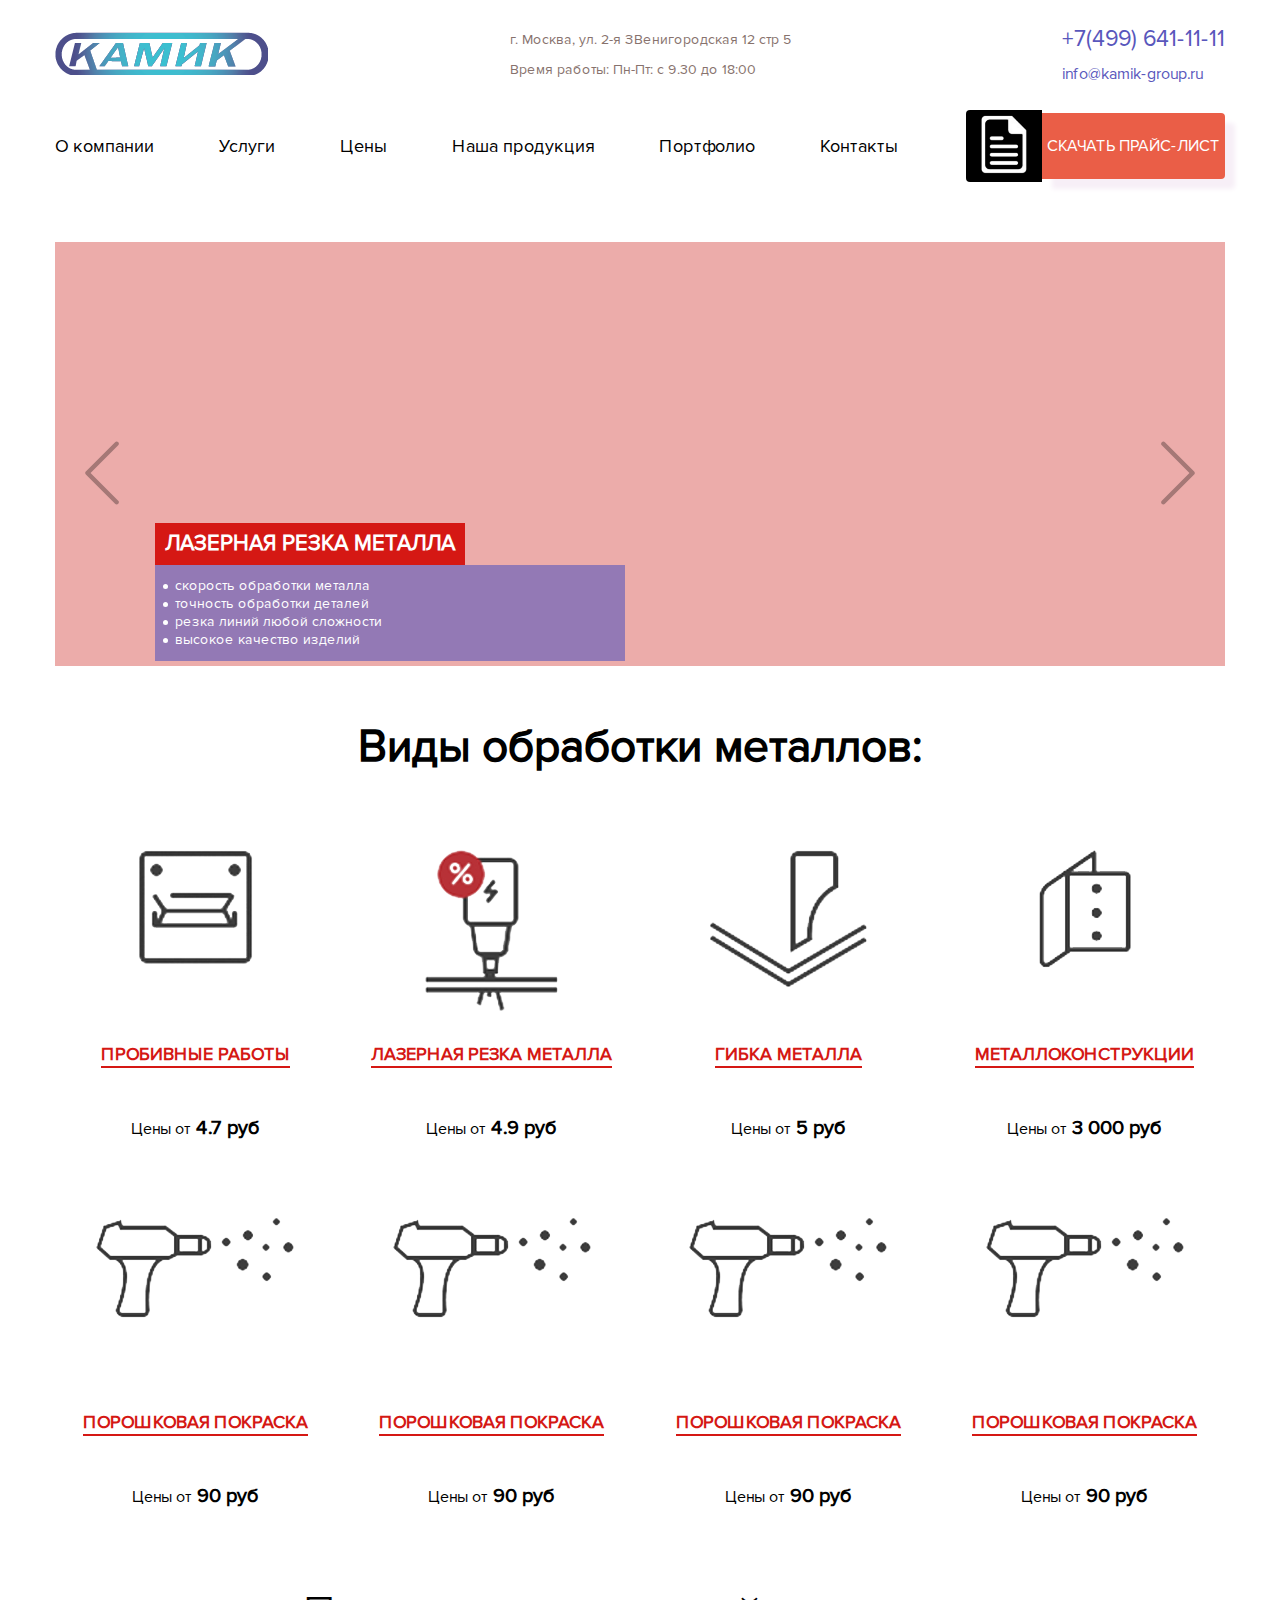
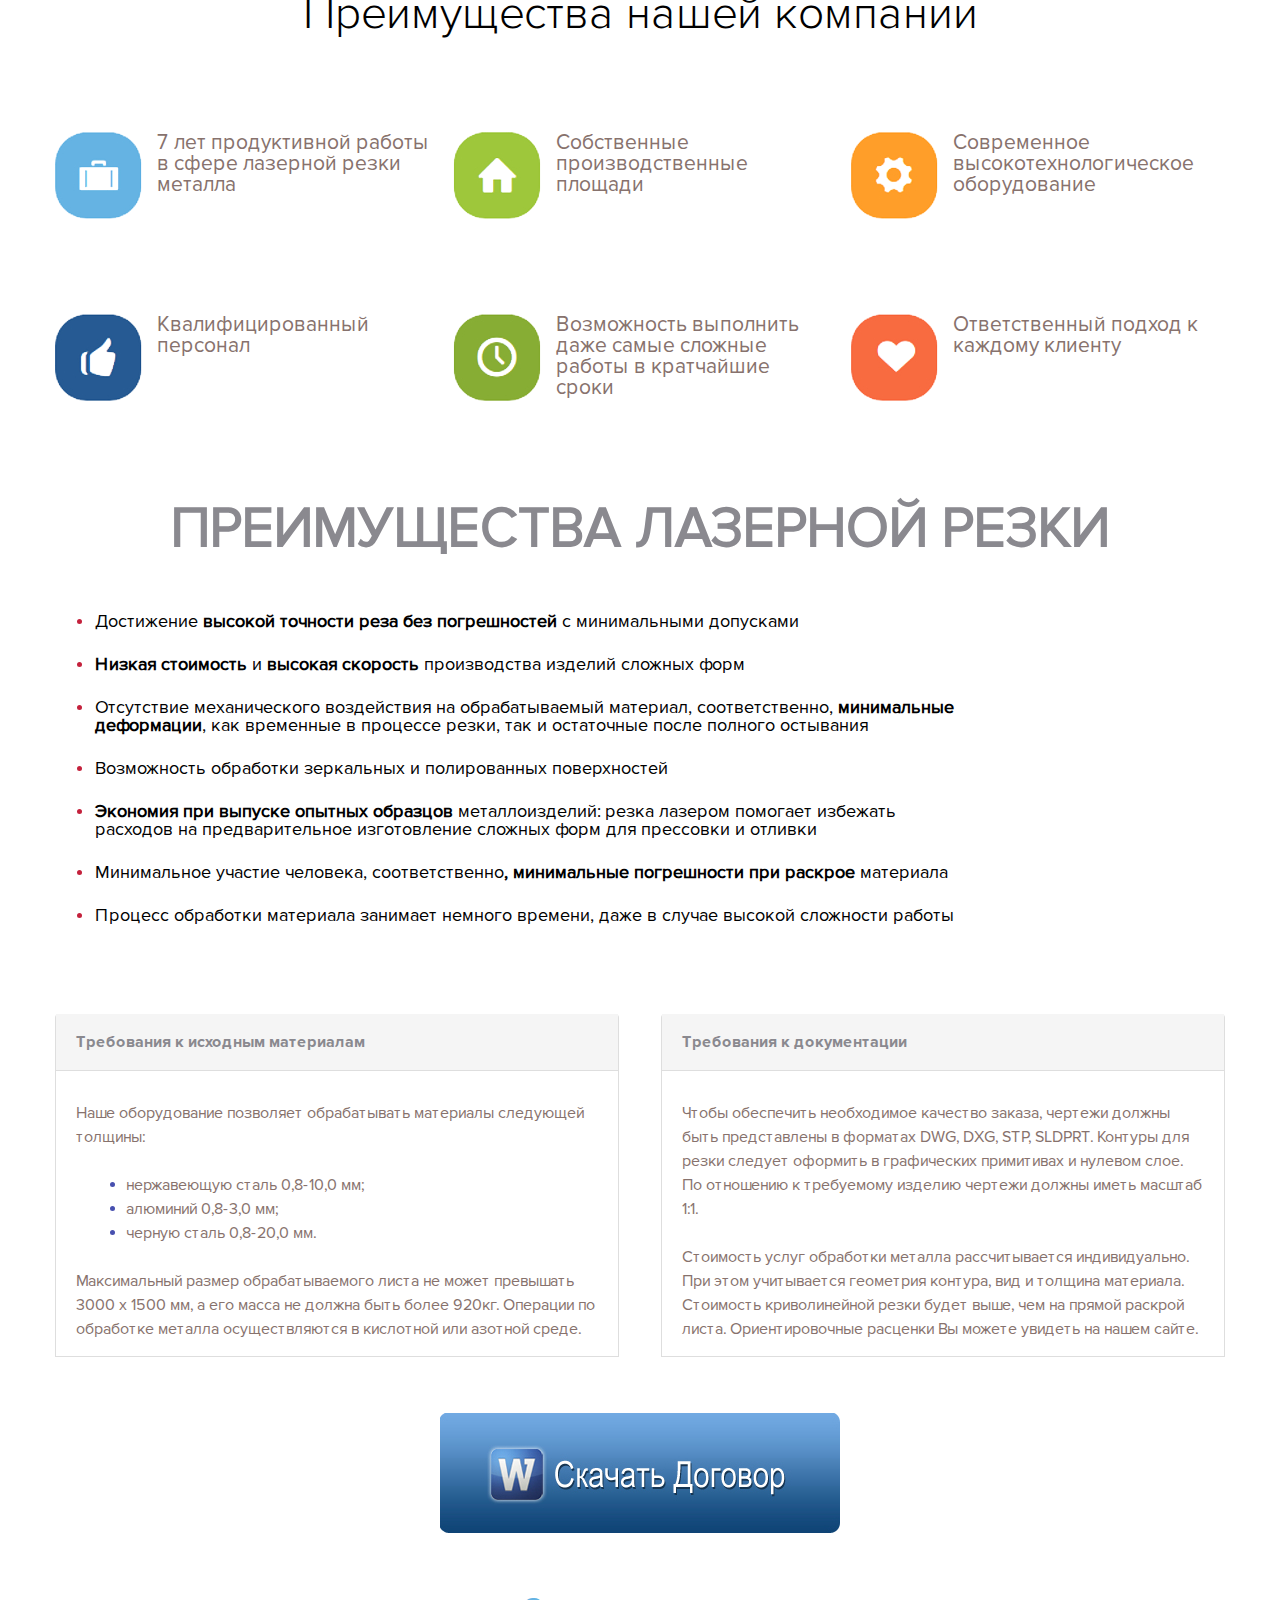
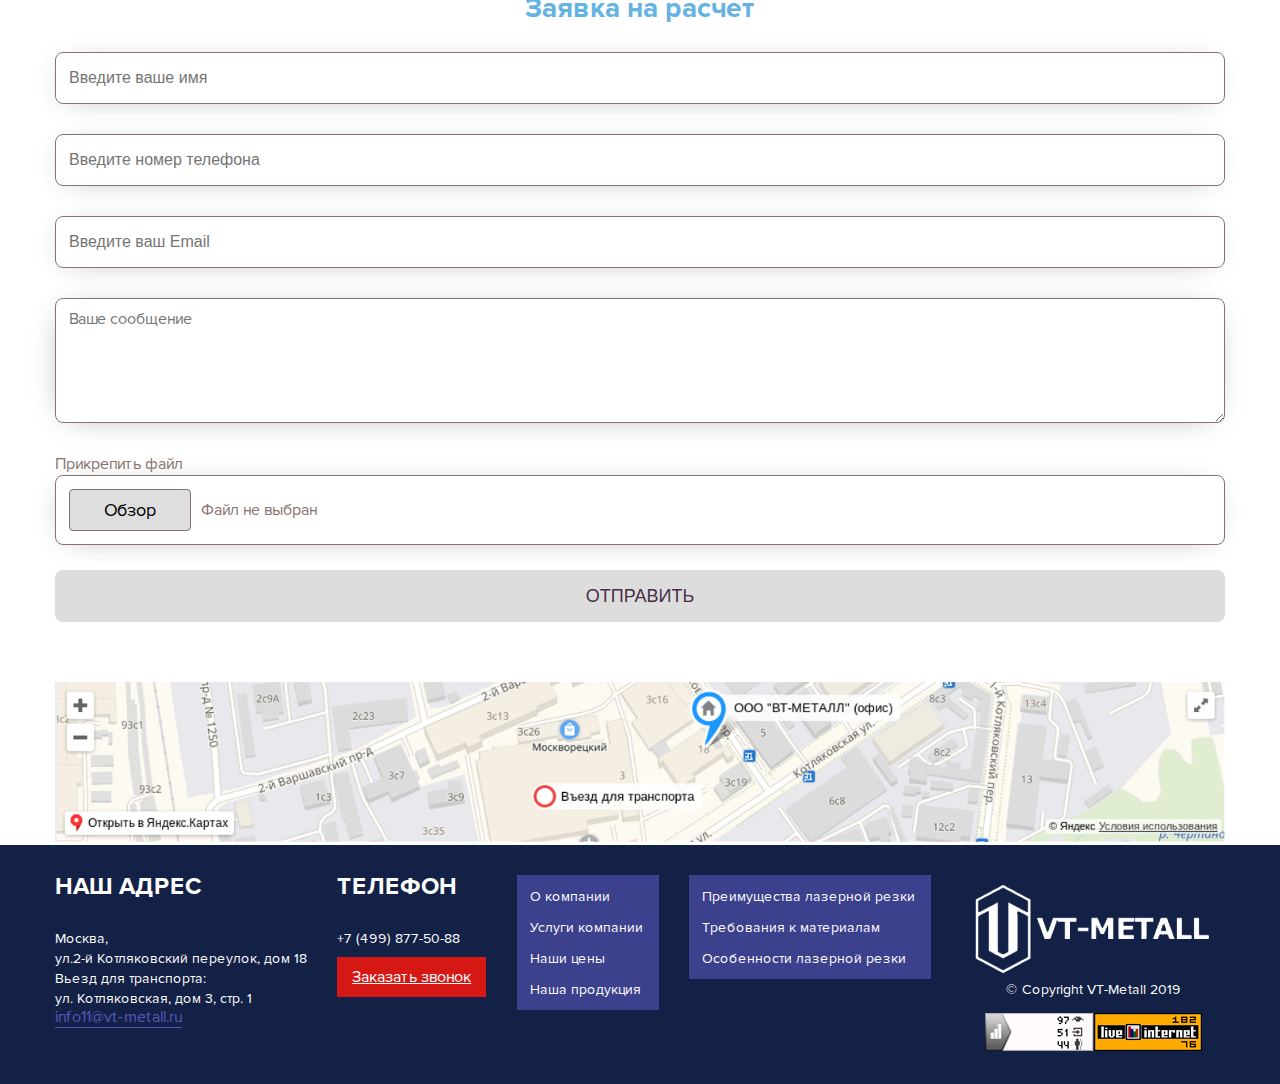
==== commit 69094790: "add" ====
--- a/index.html
+++ b/index.html
@@ -7,10 +7,12 @@
     <meta http-equiv="X-UA-Compatible" content="ie=edge">
     <script src="js/jquery-1.12.4.min.js"></script>
     <script src="plugins/slick-slider/slick.min.js"></script>
+    <script src="plugins/magnific-popup/jquery.magnific-popup.min.js"></script>
     <script src="js/script.js"></script>
 
     <link rel="stylesheet" href="css/reset.css">
     <link rel="stylesheet" href="plugins/slick-slider/slick.css">
+    <link rel="stylesheet" href="plugins/magnific-popup/magnific-popup.css">
     <link rel="stylesheet" href="css/style.css">
     <title>Kamik</title>
 </head>
@@ -317,8 +319,9 @@
                 <p>
                     Прикрепить файл
                 </p>
-                <div class="attach">
-                    <input type="button" value="Обзор..."> <span>Файл не выбран.</span>
+                <div class="fl_upld">
+                    <label><input id="fl_inp" type="file" name="file">Обзор</label>
+                    <div id="fl_nm">Файл не выбран</div>
                 </div>
                 <input type="button" class="send" value="Отправить">
             </div>
@@ -356,7 +359,7 @@
                         +7 (499) 877-50-88
                     </p>
                     <div class="call">
-                        <a href="#" class="get-call">Заказать звонок</a>
+                        <a href="#telephone" class="get-call">Заказать звонок</a>
                     </div>
                 </div>
                 <div class="block lg-hide">
@@ -397,5 +400,38 @@
     </div>
 </footer>
 <!--END FOOTER-->
+
+<!--POPUP-->
+<div id="telephone" class="white-popup mfp-hide">
+    <button type="button" onClick="closePopup();" class="mfp-close">
+        <img src="images/icons/icon-close-popup.svg" alt="close">
+    </button>
+    <div class="cap-popup">
+        Свяжитесь с нами
+    </div>
+    <div class="form">
+        <div class="one-input">
+            <p class="necessarily">Имя</p>
+            <input type="text" class="styles-input-popup">
+        </div>
+        <div class="one-input">
+            <p class="necessarily">Телефон</p>
+            <input type="text" class="styles-input-popup">
+        </div>
+        <div class="one-input">
+            <p class="necessarily">Электронный адрес</p>
+            <input type="text" class="styles-input-popup">
+        </div>
+        <div class="one-input">
+            <p>Комментарий автора</p>
+            <textarea name="comment" class="styles-textarea-popup" cols="30" rows="10"></textarea>
+        </div>
+    </div>
+    <div class="row__aic">
+        <p class="necessarily-left">- поля объязательные для заполнения</p>
+        <input type="button" class="btn-send" value="Отправить">
+    </div>
+</div>
+<!--END POPUP-->
 </body>
 </html>--- a/css/style.css
+++ b/css/style.css
@@ -22,10 +22,28 @@
   font-style: normal;
 }
 
+html {
+  height: 100%;
+}
+
 body {
   font-family: 'Proxima Nova Regular', sans-serif;
   background: #fff;
   color: #87726d;
+  height: 100%;
+  display: -webkit-box;
+  display: -ms-flexbox;
+  display: flex;
+  -webkit-box-orient: vertical;
+  -webkit-box-direction: normal;
+  -ms-flex-direction: column;
+  flex-direction: column;
+}
+
+.content-page {
+  -webkit-box-flex: 1;
+  -ms-flex: 1 0 auto;
+  flex: 1 0 auto;
 }
 
 .wrapper {
@@ -144,6 +162,143 @@
   background: #d51814;
   bottom: -20px;
   left: 0;
+}
+
+.way-steps {
+  display: -webkit-box;
+  display: -ms-flexbox;
+  display: flex;
+  -webkit-box-align: center;
+  -ms-flex-align: center;
+  align-items: center;
+  margin-bottom: 40px;
+  margin-top: 20px;
+}
+
+.way-steps a {
+  color: #5957bc;
+  font-size: 18px;
+}
+
+.way-steps img {
+  padding: 0 5px;
+}
+
+.white-popup {
+  position: relative;
+  background: #fff;
+  color: #482e47;
+  border-radius: 8px;
+  height: auto;
+  padding: 20px;
+  max-width: 430px;
+  -webkit-box-sizing: border-box;
+  box-sizing: border-box;
+  width: 100%;
+  margin: 0 auto;
+}
+
+.white-popup .mfp-close {
+  position: absolute;
+  right: 10px;
+  top: 10px;
+}
+
+.white-popup .cap-popup {
+  padding-bottom: 20px;
+  font-size: 24px;
+  color: #482e47;
+  margin-right: 50px;
+  display: inline-block;
+  position: relative;
+}
+
+.white-popup .cap-popup:before {
+  content: '';
+  position: absolute;
+  width: 30px;
+  height: 4px;
+  background: #ea5e47;
+  left: 0;
+  bottom: 0;
+}
+
+.white-popup .necessarily-left {
+  position: relative;
+  padding-left: 10px;
+  font-size: 14px;
+  display: inline-block;
+}
+
+.white-popup .necessarily-left:before {
+  content: '';
+  background: #ea5e47;
+  width: 4px;
+  height: 4px;
+  border-radius: 50%;
+  position: absolute;
+  left: 0;
+  top: 6px;
+}
+
+.white-popup .row__aic {
+  margin-top: 20px;
+}
+
+.white-popup .btn-send {
+  width: 120px;
+  height: 38px;
+  background: #65b3e3;
+  border: none;
+  border-radius: 8px;
+  font-size: 16px;
+  color: #fff;
+}
+
+.white-popup .form {
+  margin-top: 10px;
+}
+
+.white-popup .form .one-input {
+  margin-top: 15px;
+}
+
+.white-popup .form .one-input p {
+  font-size: 16px;
+  line-height: 24px;
+}
+
+.white-popup .form .one-input p.necessarily {
+  position: relative;
+  display: inline-block;
+}
+
+.white-popup .form .one-input p.necessarily:before {
+  content: '';
+  background: #ea5e47;
+  width: 4px;
+  height: 4px;
+  border-radius: 50%;
+  position: absolute;
+  right: -7px;
+  top: 6px;
+}
+
+.white-popup .form .styles-input-popup,
+.white-popup .form .styles-textarea-popup {
+  width: 100%;
+  -webkit-box-sizing: border-box;
+  box-sizing: border-box;
+  padding: 0 15px;
+  background: none;
+  border: 1px solid #8a898f;
+  border-radius: 4px;
+  height: 38px;
+  outline: none;
+}
+
+.white-popup .form .styles-textarea-popup {
+  height: 80px;
 }
 
 #header {
@@ -286,11 +441,20 @@
   -webkit-box-align: center;
   -ms-flex-align: center;
   align-items: center;
+  position: relative;
 }
 
 @media screen and (max-width: 960px) {
   #header .block-navigation {
     display: none;
+  }
+}
+
+@media screen and (max-width: 780px) {
+  #header .block-navigation {
+    padding: 20px;
+    background: #f0f0f0;
+    border-radius: 16px;
   }
 }
 
@@ -327,7 +491,8 @@
 
 @media screen and (max-width: 780px) {
   #header .block-navigation nav ul li {
-    margin-top: 10px;
+    margin-top: 20px;
+    margin-right: 0;
   }
 }
 
@@ -363,8 +528,14 @@
   color: #fff;
   padding: 25px 5px;
   border-radius: 0 4px 4px 0;
-  -webkit-box-shadow: 10px 10px 5px 0px #f7eff7;
-  box-shadow: 10px 10px 5px 0px #f7eff7;
+  -webkit-box-shadow: 10px 10px 5px 0 #f7eff7;
+  box-shadow: 10px 10px 5px 0 #f7eff7;
+}
+
+@media screen and (max-width: 560px) {
+  #header .block-navigation .download-price p {
+    font-size: 14px;
+  }
 }
 
 #banner {
@@ -859,7 +1030,15 @@
   margin-top: 30px;
 }
 
-#documents .request .form .attach {
+#documents .request .form #fl_inp {
+  display: none;
+}
+
+#documents .request .form #fl_nm {
+  margin-left: 10px;
+}
+
+#documents .request .form .fl_upld {
   padding: 13px;
   display: -webkit-box;
   display: -ms-flexbox;
@@ -874,7 +1053,17 @@
   box-shadow: -2px 3px 31px -15px #8a898f;
 }
 
-#documents .request .form .attach input {
+#documents .request .form .fl_upld label {
+  display: -webkit-box;
+  display: -ms-flexbox;
+  display: flex;
+  background: #dedede;
+  -webkit-box-pack: center;
+  -ms-flex-pack: center;
+  justify-content: center;
+  -webkit-box-align: center;
+  -ms-flex-align: center;
+  align-items: center;
   width: 120px;
   height: 40px;
   color: #000;
@@ -883,7 +1072,7 @@
   border: 1px solid #87726d;
 }
 
-#documents .request .form .attach span {
+#documents .request .form .fl_upld span {
   padding-left: 6px;
 }
 
@@ -901,6 +1090,9 @@
 
 #footer {
   margin-top: 60px;
+  -webkit-box-flex: 0;
+  -ms-flex: 0 0 auto;
+  flex: 0 0 auto;
 }
 
 #footer .map {
@@ -988,7 +1180,7 @@
 }
 
 #contacts .title {
-  padding-bottom: 70px;
+  padding-bottom: 40px;
   border-bottom: 2px solid #4e57b2;
   font-size: 42px;
   color: #000;
@@ -1288,8 +1480,8 @@
   position: relative;
   background: #e9ecf3;
   padding: 0 40px;
-  -ms-flex-preferred-size: 17%;
-  flex-basis: 17%;
+  -ms-flex-preferred-size: 24%;
+  flex-basis: 24%;
   min-width: 270px;
   -webkit-box-sizing: border-box;
   box-sizing: border-box;
@@ -1302,11 +1494,11 @@
 
 #portfolio .works .work .description {
   background: #f8110b;
-  padding: 15px 10px;
+  padding: 10px 15px;
   font-family: 'Proxima Nova Bold', sans-serif;
   color: #fff;
   text-transform: uppercase;
-  font-size: 16px;
+  font-size: 14px;
   position: absolute;
   left: 40px;
   bottom: 0;
@@ -1320,25 +1512,6 @@
 
 #price {
   margin-top: 30px;
-}
-
-#price .way {
-  display: -webkit-box;
-  display: -ms-flexbox;
-  display: flex;
-  -webkit-box-align: center;
-  -ms-flex-align: center;
-  align-items: center;
-  margin-bottom: 40px;
-}
-
-#price .way a {
-  color: #5957bc;
-  font-size: 18px;
-}
-
-#price .way img {
-  padding: 0 5px;
 }
 
 #price p {
@@ -1385,7 +1558,7 @@
 #price .items .item .description {
   background: #f8110b;
   font-family: 'Proxima Nova Bold', sans-serif;
-  padding: 15px 10px;
+  padding: 10px 15px;
   color: #fff;
   text-transform: uppercase;
   font-size: 16px;
@@ -1400,4 +1573,610 @@
   }
 }
 
+#services {
+  margin-top: 25px;
+}
+
+#services .title {
+  font-size: 36px;
+  color: #000;
+  font-family: 'Proxima Nova Light',sans-serif;
+}
+
+@media screen and (max-width: 560px) {
+  #services .title {
+    font-size: 30px;
+  }
+}
+
+#services p {
+  margin-top: 15px;
+  font-size: 18px;
+}
+
+@media screen and (max-width: 560px) {
+  #services p {
+    font-size: 16px;
+  }
+}
+
+#services .types {
+  display: -webkit-box;
+  display: -ms-flexbox;
+  display: flex;
+  -webkit-box-pack: justify;
+  -ms-flex-pack: justify;
+  justify-content: space-between;
+  -ms-flex-wrap: wrap;
+  flex-wrap: wrap;
+}
+
+@media screen and (max-width: 780px) {
+  #services .types {
+    -ms-flex-pack: distribute;
+    justify-content: space-around;
+  }
+}
+
+#services .types .one-type {
+  -ms-flex-preferred-size: 30%;
+  flex-basis: 30%;
+  -webkit-box-sizing: border-box;
+  box-sizing: border-box;
+  display: -webkit-box;
+  display: -ms-flexbox;
+  display: flex;
+  -webkit-box-orient: vertical;
+  -webkit-box-direction: normal;
+  -ms-flex-direction: column;
+  flex-direction: column;
+  -webkit-box-align: center;
+  -ms-flex-align: center;
+  align-items: center;
+  margin-top: 20px;
+  min-width: 240px;
+}
+
+#services .types .one-type > img {
+  width: 100%;
+  height: auto;
+}
+
+#services .types .one-type .name {
+  margin-top: 20px;
+  color: #188ac8;
+  font-size: 22px;
+  text-align: center;
+}
+
+#services .types .one-type .description {
+  margin-top: 10px;
+  font-size: 16px;
+  color: #482e47;
+  text-align: center;
+  line-height: 18px;
+}
+
+#services .types .one-type .btn-more {
+  margin-top: 25px;
+  width: 140px;
+  height: 48px;
+  background: none;
+  border: 1px solid #dedede;
+  color: #188ac8;
+  border-radius: 4px;
+  font-size: 14px;
+  cursor: pointer;
+}
+
+#subsection-services {
+  margin-top: 25px;
+}
+
+#subsection-services .title {
+  text-transform: uppercase;
+  font-size: 28px;
+  color: #000;
+  font-family: 'Proxima Nova Bold', sans-serif;
+  text-align: center;
+  display: table;
+  margin: 0 auto;
+  position: relative;
+}
+
+#subsection-services .title:before {
+  content: '';
+  position: absolute;
+  width: 20px;
+  height: 5px;
+  background: #ae2b30;
+  left: -35px;
+  top: 9px;
+}
+
+@media screen and (max-width: 560px) {
+  #subsection-services .title:before {
+    display: none;
+  }
+}
+
+#subsection-services .title:after {
+  content: '';
+  position: absolute;
+  width: 20px;
+  height: 5px;
+  background: #ae2b30;
+  right: -35px;
+  top: 9px;
+}
+
+@media screen and (max-width: 560px) {
+  #subsection-services .title:after {
+    display: none;
+  }
+}
+
+#subsection-services .information {
+  display: -webkit-box;
+  display: -ms-flexbox;
+  display: flex;
+  -webkit-box-align: start;
+  -ms-flex-align: start;
+  align-items: flex-start;
+  -webkit-box-pack: start;
+  -ms-flex-pack: start;
+  justify-content: flex-start;
+  margin-top: 15px;
+  padding-top: 20px;
+  border-top: 1px solid #dedede;
+}
+
+@media screen and (max-width: 960px) {
+  #subsection-services .information {
+    -webkit-box-orient: vertical;
+    -webkit-box-direction: normal;
+    -ms-flex-direction: column;
+    flex-direction: column;
+    -webkit-box-align: center;
+    -ms-flex-align: center;
+    align-items: center;
+  }
+}
+
+#subsection-services .information .block-information {
+  -ms-flex-preferred-size: 50%;
+  flex-basis: 50%;
+}
+
+#subsection-services .information .block-information .price {
+  padding: 15px 0;
+}
+
+#subsection-services .information .block-information .price > .row__aic {
+  -webkit-box-pack: start;
+  -ms-flex-pack: start;
+  justify-content: flex-start;
+}
+
+#subsection-services .information .block-information .price .price-text {
+  display: -webkit-box;
+  display: -ms-flexbox;
+  display: flex;
+  -webkit-box-align: center;
+  -ms-flex-align: center;
+  align-items: center;
+  font-family: 'Proxima Nova Bold', sans-serif;
+  font-size: 18px;
+  color: #482e47;
+}
+
+#subsection-services .information .block-information .price .price-text img {
+  padding-right: 15px;
+}
+
+#subsection-services .information .block-information .price .btn-order {
+  width: 160px;
+  height: 40px;
+  border-radius: 4px;
+  background: #ae2b30;
+  font-family: 'Proxima Nova Bold', sans-serif;
+  text-transform: uppercase;
+  color: #fff;
+  margin-left: 25px;
+  border: none;
+}
+
+@media screen and (max-width: 560px) {
+  #subsection-services .information .block-information .price .btn-order {
+    margin-left: 10px;
+  }
+}
+
+#subsection-services .information .block-information .download-price {
+  padding: 25px 0;
+  border-top: 1px solid #dedede;
+}
+
+#subsection-services .information .block-information .download-price > .row {
+  -webkit-box-pack: start;
+  -ms-flex-pack: start;
+  justify-content: flex-start;
+}
+
+#subsection-services .information .block-information .download-price .download {
+  display: -webkit-box;
+  display: -ms-flexbox;
+  display: flex;
+  -webkit-box-align: start;
+  -ms-flex-align: start;
+  align-items: flex-start;
+  max-width: 260px;
+}
+
+#subsection-services .information .block-information .download-price .download img {
+  padding-right: 10px;
+}
+
+#subsection-services .information .block-information .download-price .download a {
+  color: #ae2b30;
+  font-size: 16px;
+  text-decoration: underline;
+}
+
+#subsection-services .information .block-information .description {
+  padding: 15px 0;
+  border-top: 1px solid #dedede;
+}
+
+#subsection-services .information .block-information .description ul li {
+  padding-left: 30px;
+  line-height: 20px;
+  font-size: 16px;
+  color: #482e47;
+  position: relative;
+  margin-top: 15px;
+  padding-right: 15px;
+}
+
+#subsection-services .information .block-information .description ul li:before {
+  content: '';
+  position: absolute;
+  width: 15px;
+  height: 4px;
+  background: #ae2b30;
+  left: 0;
+  top: 8px;
+}
+
+#subsection-services .information .video {
+  margin-left: 30px;
+  -ms-flex-preferred-size: 40%;
+  flex-basis: 40%;
+  max-width: 40%;
+}
+
+@media screen and (max-width: 960px) {
+  #subsection-services .information .video {
+    max-width: 100%;
+    margin-top: 15px;
+    margin-left: 0;
+    width: 100%;
+  }
+}
+
+#subsection-services .information .video .slider-video {
+  width: 100%;
+}
+
+#subsection-services .information .video .slider-video .slide {
+  max-width: 470px;
+  position: relative;
+  padding-bottom: 56.25%;
+  padding-top: 30px;
+  height: 0;
+  overflow: hidden;
+}
+
+@media screen and (max-width: 960px) {
+  #subsection-services .information .video .slider-video .slide {
+    display: table !important;
+    margin: 0 auto;
+  }
+}
+
+#subsection-services .information .video .slider-video .slide iframe {
+  position: absolute;
+  top: 0;
+  left: 0;
+  width: 100%;
+  height: 100%;
+}
+
+#subsection-services .information .video .slider-video .slick-arrow {
+  position: absolute;
+  outline: none;
+  font-size: 0;
+  height: 29px;
+  width: 40px;
+  border: none;
+  bottom: -60px;
+  z-index: 2;
+}
+
+#subsection-services .information .video .slider-video .slick-arrow.slick-prev {
+  background: url("../images/icons/arrow-prev.png") no-repeat;
+  left: 20%;
+}
+
+#subsection-services .information .video .slider-video .slick-arrow.slick-next {
+  background: url("../images/icons/arrow-next.png") no-repeat;
+  right: 20%;
+}
+
+#subsection-services .information .video .count {
+  display: table;
+  margin: 35px auto 0;
+  font-size: 18px;
+  color: #482e47;
+}
+
+#subsection-services .price-list {
+  margin-top: 40px;
+}
+
+#subsection-services .price-list .subtitle {
+  font-family: 'Proxima Nova Bold', sans-serif;
+  text-transform: uppercase;
+  display: inline-block;
+  color: #000;
+  font-size: 32px;
+  padding: 5px;
+  background: #f2f3f8;
+}
+
+@media screen and (max-width: 780px) {
+  #subsection-services .price-list .subtitle {
+    font-size: 22px;
+  }
+}
+
+#subsection-services .price-list .list {
+  background: #f2f3f8;
+  margin-top: 30px;
+  padding: 10px;
+  white-space: nowrap;
+  position: relative;
+}
+
+@media screen and (max-width: 960px) {
+  #subsection-services .price-list .list {
+    overflow-x: scroll;
+  }
+}
+
+#subsection-services .price-list .list .download-price {
+  width: calc(100% - 20px);
+  position: absolute;
+  text-align: center;
+  background: #e6e4ef;
+  margin-left: 10px;
+  height: 34px;
+  display: -webkit-box;
+  display: -ms-flexbox;
+  display: flex;
+  -webkit-box-align: center;
+  -ms-flex-align: center;
+  align-items: center;
+  -webkit-box-pack: center;
+  -ms-flex-pack: center;
+  justify-content: center;
+  left: 0;
+  bottom: 10px;
+  color: #ae2b30;
+  text-decoration: underline;
+  z-index: 2;
+  min-width: 767px;
+}
+
+#subsection-services .price-list .list > .row > * {
+  text-align: center;
+}
+
+#subsection-services .price-list .list > .row .col {
+  -ms-flex-preferred-size: 12%;
+  flex-basis: 12%;
+  border: 2px solid #e6e4ef;
+  border-top: none;
+  border-bottom: none;
+}
+
+#subsection-services .price-list .list > .row .col .block-top {
+  background: #fff;
+}
+
+#subsection-services .price-list .list > .row .col .block:nth-child(odd) {
+  background: #e6e4ef;
+}
+
+#subsection-services .price-list .list > .row .col .block:nth-child(even) {
+  background: #f1f0f5;
+}
+
+#subsection-services .price-list .list > .row .col.bigger {
+  -ms-flex-preferred-size: 16%;
+  flex-basis: 16%;
+}
+
+#subsection-services .price-list .list .block-top {
+  font-size: 14px;
+  font-family: 'Proxima Nova Bold',sans-serif;
+  color: #000;
+  height: 40px;
+  -webkit-box-sizing: border-box;
+  box-sizing: border-box;
+}
+
+#subsection-services .price-list .list .block {
+  color: #482e47;
+  font-size: 14px;
+  height: 34px;
+  -webkit-box-sizing: border-box;
+  box-sizing: border-box;
+  z-index: 3;
+}
+
+#subsection-services .price-list .list .block,
+#subsection-services .price-list .list .block-top {
+  padding: 10px 3px;
+}
+
+#subsection-services .price-list .list .block .drafted,
+#subsection-services .price-list .list .block-top .drafted {
+  text-decoration: line-through;
+}
+
+#subsection-price .navigation-page ul {
+  padding-left: 30px;
+}
+
+#subsection-price .navigation-page ul li {
+  margin-top: 7px;
+  position: relative;
+}
+
+#subsection-price .navigation-page ul li:before {
+  content: '';
+  position: absolute;
+  width: 5px;
+  height: 5px;
+  background: #87726d;
+  top: 4px;
+  left: -15px;
+  border-radius: 50%;
+}
+
+#subsection-price .navigation-page ul li a {
+  color: #188ac8;
+  border-bottom: 1px solid #188ac8;
+}
+
+#subsection-price p {
+  margin-top: 15px;
+  font-size: 18px;
+  line-height: 24px;
+}
+
+#subsection-price p .telephone {
+  color: #4750af;
+  font-size: 24px;
+  font-family: 'Proxima Nova Bold',sans-serif;
+}
+
+#subsection-price p a {
+  color: #4e57b2;
+  border-bottom: 1px solid #65b3e3;
+}
+
+#subsection-price .block-table {
+  margin-top: 35px;
+}
+
+#subsection-price .block-table .title-table {
+  font-family: 'Proxima Nova Bold', sans-serif;
+  font-size: 24px;
+}
+
+#subsection-price .block-table .table {
+  margin-top: 8px;
+  text-align: center;
+  white-space: nowrap;
+}
+
+@media screen and (max-width: 960px) {
+  #subsection-price .block-table .table {
+    overflow-x: scroll;
+  }
+}
+
+#subsection-price .block-table .table .row .col {
+  margin: 0 5px;
+}
+
+#subsection-price .block-table .table .row .col:nth-child(1) {
+  -ms-flex-preferred-size: 10%;
+  flex-basis: 10%;
+}
+
+#subsection-price .block-table .table .row .col:nth-child(2) {
+  -ms-flex-preferred-size: 20%;
+  flex-basis: 20%;
+}
+
+#subsection-price .block-table .table .row .col:nth-child(3) {
+  -ms-flex-preferred-size: 11%;
+  flex-basis: 11%;
+}
+
+#subsection-price .block-table .table .row .col:nth-child(4) {
+  -ms-flex-preferred-size: 11%;
+  flex-basis: 11%;
+}
+
+#subsection-price .block-table .table .row .col:nth-child(5) {
+  -ms-flex-preferred-size: 28%;
+  flex-basis: 28%;
+}
+
+#subsection-price .block-table .table .row .col:nth-child(6) {
+  -ms-flex-preferred-size: 16%;
+  flex-basis: 16%;
+}
+
+#subsection-price .block-table .table .block {
+  background: #e9ecf3;
+  height: 45px;
+  display: -webkit-box;
+  display: -ms-flexbox;
+  display: flex;
+  -webkit-box-pack: center;
+  -ms-flex-pack: center;
+  justify-content: center;
+  -webkit-box-align: center;
+  -ms-flex-align: center;
+  align-items: center;
+  margin-top: 10px;
+  font-size: 16px;
+  color: #4750af;
+}
+
+@media screen and (max-width: 780px) {
+  #subsection-price .block-table .table .block {
+    font-size: 14px;
+    height: 26px;
+  }
+}
+
+#subsection-price .block-table .table .block-top {
+  padding: 0 4px;
+  font-size: 14px;
+  color: #000;
+  background: #c9d4e8;
+  height: 30px;
+  display: -webkit-box;
+  display: -ms-flexbox;
+  display: flex;
+  -webkit-box-align: center;
+  -ms-flex-align: center;
+  align-items: center;
+  -webkit-box-pack: center;
+  -ms-flex-pack: center;
+  justify-content: center;
+}
+
+#subsection-price .subtitle {
+  font-size: 24px;
+  color: #000;
+  margin-top: 20px;
+}
+
 /*# sourceMappingURL=maps/style.css.map */
